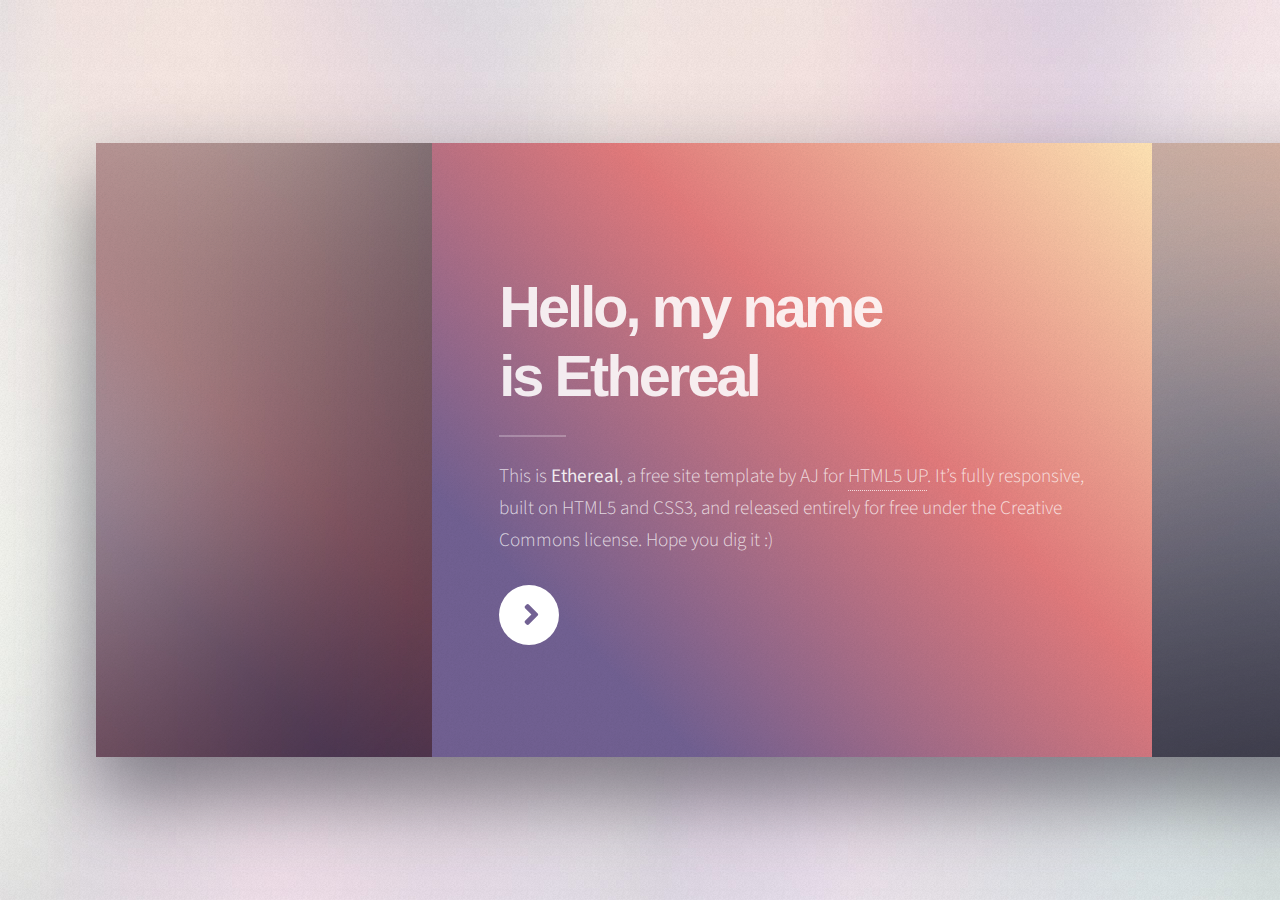
==== Ground Zero/index.html @ bd143a71 "Add files via upload" ====
<!DOCTYPE HTML>
<!--
	Ethereal by HTML5 UP
	html5up.net | @ajlkn
	Free for personal and commercial use under the CCA 3.0 license (html5up.net/license)
-->
<html>
	<head>
		<title>Ethereal by HTML5 UP</title>
		<meta charset="utf-8" />
		<meta name="viewport" content="width=device-width, initial-scale=1, user-scalable=no" />
		<link rel="stylesheet" href="assets/css/main.css" />
		<noscript><link rel="stylesheet" href="assets/css/noscript.css" /></noscript>
	</head>
	<body class="is-preload">

		<!-- Page Wrapper -->
			<div id="page-wrapper">

				<!-- Wrapper -->
					<div id="wrapper">

						<!-- Panel (Banner) -->
							<section class="panel banner right">
								<div class="content color0 span-3-75">
									<h1 class="major">Hello, my name<br />
									is Ethereal</h1>
									<p>This is <strong>Ethereal</strong>, a free site template by AJ for <a href="https://html5up.net">HTML5 UP</a>. It’s fully responsive, built on HTML5 and CSS3, and released entirely for free under the Creative Commons license. Hope you dig it :)</p>
									<ul class="actions">
										<li><a href="#first" class="button primary color1 circle icon solid fa-angle-right">Next</a></li>
									</ul>
								</div>
								<div class="image filtered span-1-75" data-position="25% 25%">
									<img src="images/pic01.jpg" alt="" />
								</div>
							</section>

						<!-- Panel (Spotlight) -->
							<section class="panel spotlight medium right" id="first">
								<div class="content span-7">
									<h2 class="major">Sed etiam aenean</h2>
									<p>Mauris et ligula arcu. Proin dapibus convallis accumsan. Lorem maximus hendrerit orci, sit amet elementum massa hendrerit sed. Donec et ullamcorper ligula. Suspendisse amet potenti. Ut pretium libero eleifend euismod sed tristique. Quisque dictum magna risus, id ultricies justo sagittis vitae. Sed id odio tempor, porttitor elit amet, gravida hendrerit fringilla lorem ipsum dolor.</p>
								</div>
								<div class="image filtered tinted" data-position="top left">
									<img src="images/pic02.jpg" alt="" />
								</div>
							</section>

						<!-- Panel -->
							<section class="panel color1">
								<div class="intro joined">
									<h2 class="major">Amet lorem</h2>
									<p>Sed vel nibh libero. Mauris et lorem pharetra massa lorem turpis congue pulvinar. Vivamus sed feugiat finibus. Duis amet bibendum amet sed. Duis mauris ex, dapibus sed ligula tempus volutpat magna etiam.</p>
								</div>
								<div class="inner">
									<ul class="grid-icons three connected">
										<li><span class="icon fa-gem"><span class="label">Lorem</span></span></li>
										<li><span class="icon solid fa-camera-retro"><span class="label">Ipsum</span></span></li>
										<li><span class="icon solid fa-cog"><span class="label">Dolor</span></span></li>
										<li><span class="icon solid fa-paper-plane"><span class="label">Sit</span></span></li>
										<li><span class="icon solid fa-chart-bar"><span class="label">Amet</span></span></li>
										<li><span class="icon solid fa-code"><span class="label">Nullam</span></span></li>
									</ul>
								</div>
							</section>

						<!-- Panel (Spotlight) -->
							<section class="panel spotlight large left">
								<div class="content span-5">
									<h2 class="major">Magna amet tempus</h2>
									<p>Mauris a cursus velit. Nunc lacinia sollicitudin egestas bibendum, magna dui bibendum ex, sagittis commodo enim risus sed magna nulla. Vestibulum ut consequat velit. Curabitur vitae libero lorem. Quisque iaculis porttitor blandit. Nullam quis sagittis maximus. Sed vel nibh libero. Mauris et lorem pharetra massa lorem turpis congue pulvinar.</p>
								</div>
								<div class="image filtered tinted" data-position="top right">
									<img src="images/pic03.jpg" alt="" />
								</div>
							</section>

						<!-- Panel -->
							<section class="panel">
								<div class="intro color2">
									<h2 class="major">Elit integer</h2>
									<p>Sed vel nibh libero. Mauris et lorem pharetra massa lorem turpis congue pulvinar. Vivamus sed feugiat finibus. Duis amet bibendum amet sed. Duis mauris ex, dapibus sed ligula tempus volutpat magna etiam.</p>
								</div>
								<div class="gallery">
									<div class="group span-3">
										<a href="images/gallery/fulls/01.jpg" class="image filtered span-3" data-position="bottom"><img src="images/gallery/thumbs/01.jpg" alt="" /></a>
										<a href="images/gallery/fulls/02.jpg" class="image filtered span-1-5" data-position="center"><img src="images/gallery/thumbs/02.jpg" alt="" /></a>
										<a href="images/gallery/fulls/03.jpg" class="image filtered span-1-5" data-position="bottom"><img src="images/gallery/thumbs/03.jpg" alt="" /></a>
									</div>
									<a href="images/gallery/fulls/04.jpg" class="image filtered span-2-5" data-position="top"><img src="images/gallery/thumbs/04.jpg" alt="" /></a>
									<div class="group span-4-5">
										<a href="images/gallery/fulls/05.jpg" class="image filtered span-3" data-position="top"><img src="images/gallery/thumbs/05.jpg" alt="" /></a>
										<a href="images/gallery/fulls/06.jpg" class="image filtered span-1-5" data-position="center"><img src="images/gallery/thumbs/06.jpg" alt="" /></a>
										<a href="images/gallery/fulls/07.jpg" class="image filtered span-1-5" data-position="bottom"><img src="images/gallery/thumbs/07.jpg" alt="" /></a>
										<a href="images/gallery/fulls/08.jpg" class="image filtered span-3" data-position="top"><img src="images/gallery/thumbs/08.jpg" alt="" /></a>
									</div>
									<a href="images/gallery/fulls/09.jpg" class="image filtered span-2-5" data-position="right"><img src="images/gallery/thumbs/09.jpg" alt="" /></a>
								</div>
							</section>

						<!-- Panel -->
							<section class="panel color4-alt">
								<div class="intro color4">
									<h2 class="major">Contact</h2>
									<p>Sed vel nibh libero. Mauris et lorem pharetra massa lorem turpis congue pulvinar. Vivamus sed feugiat finibus. Duis amet bibendum amet sed. Duis mauris ex, dapibus sed ligula tempus volutpat magna etiam.</p>
								</div>
								<div class="inner columns divided">
									<div class="span-3-25">
										<form method="post" action="#">
											<div class="fields">
												<div class="field half">
													<label for="name">Name</label>
													<input type="text" name="name" id="name" />
												</div>
												<div class="field half">
													<label for="email">Email</label>
													<input type="email" name="email" id="email" />
												</div>
												<div class="field">
													<label for="message">Message</label>
													<textarea name="message" id="message" rows="4"></textarea>
												</div>
											</div>
											<ul class="actions">
												<li><input type="submit" value="Send Message" class="button primary" /></li>
											</ul>
										</form>
									</div>
									<div class="span-1-5">
										<ul class="contact-icons color1">
											<li class="icon brands fa-twitter"><a href="#">@untitled-tld</a></li>
											<li class="icon brands fa-facebook-f"><a href="#">facebook.com/untitled</a></li>
											<li class="icon brands fa-snapchat-ghost"><a href="#">@untitled-tld</a></li>
											<li class="icon brands fa-instagram"><a href="#">@untitled-tld</a></li>
											<li class="icon brands fa-medium-m"><a href="#">medium.com/untitled</a></li>
										</ul>
									</div>
								</div>
							</section>

						<!-- Panel -->
							<section class="panel color2-alt">
								<div class="intro color2">
									<h2 class="major">Elements</h2>
									<p>Sed vel nibh libero. Mauris et lorem pharetra massa lorem turpis congue pulvinar. Vivamus sed feugiat finibus. Duis amet bibendum amet sed. Duis mauris ex, dapibus sed ligula tempus volutpat magna etiam. </p>
								</div>
								<div class="inner columns aligned">
									<div class="span-2-75">

										<h3 class="major">Text</h3>
										<p>This is <b>bold</b> and this is <strong>strong</strong>. This is <i>italic</i> and this is <em>emphasized</em>.
										This is <sup>superscript</sup> text and this is <sub>subscript</sub> text.
										This is <u>underlined</u> and this is code: <code>for (;;) { ... }</code>. Finally, <a href="#">this is a link</a>.</p>

										<h1>Heading Level 1</h1>
										<h2>Heading Level 2</h2>
										<h3>Heading Level 3</h3>
										<h4>Heading Level 4</h4>
										<h5>Heading Level 5</h5>
										<h6>Heading Level 6</h6>

									</div>
									<div class="span-3">

										<h4>Blockquote</h4>
										<blockquote>Lorem ipsum dolor sit amet. Felis sagittis eget tempus euismod. Vestibulum ante ipsum primis in vestibulum. Blandit adipiscing eu iaculis volutpat ac adipiscing volutpat ac adipiscing faucibus.</blockquote>

										<h4>Preformatted</h4>
										<pre><code>i = 0;

while (!deck.isInOrder()) {
    print 'Iteration ' + (i++);
    deck.shuffle();
}

print 'It took ' + i + ' iterations to sort the deck.';</code></pre>

									</div>
									<div class="span-1-25">

										<h3 class="major">Lists</h3>

										<h4>Unordered</h4>
										<ul>
											<li>Lorem ipsum dolor sit.</li>
											<li>Dolor pulvinar etiam.</li>
											<li>Etiam vel felis viverra.</li>
										</ul>

										<h4>Alternate</h4>
										<ul class="alt">
											<li>Lorem ipsum dolor sit.</li>
											<li>Dolor pulvinar etiam.</li>
											<li>Etiam vel felis viverra.</li>
											<li>Felis enim feugiat.</li>
										</ul>

									</div>
									<div class="span-1-5">

										<h4>Ordered</h4>
										<ol>
											<li>Lorem ipsum dolor sit.</li>
											<li>Dolor pulvinar etiam.</li>
											<li>Etiam vel felis viverra.</li>
											<li>Felis enim feugiat.</li>
											<li>Etiam vel felis lorem.</li>
										</ol>

										<h4>Actions</h4>
										<ul class="actions">
											<li><a href="#" class="button primary color2">Default</a></li>
											<li><a href="#" class="button">Default</a></li>
										</ul>
										<ul class="actions stacked">
											<li><a href="#" class="button primary color2">Default</a></li>
											<li><a href="#" class="button">Default</a></li>
										</ul>

									</div>
									<div class="span-1-25">

										<h4>Icons</h4>
										<ul class="icons">
											<li><a href="#" class="icon brands fa-twitter"><span class="label">Twitter</span></a></li>
											<li><a href="#" class="icon brands fa-facebook-f"><span class="label">Facebook</span></a></li>
											<li><a href="#" class="icon brands fa-instagram"><span class="label">Instagram</span></a></li>
											<li><a href="#" class="icon brands fa-github"><span class="label">GitHub</span></a></li>
											<li><a href="#" class="icon brands fa-medium-m"><span class="label">Medium</span></a></li>
										</ul>

										<h4>Contact Icons</h4>
										<ul class="contact-icons color2">
											<li class="icon brands fa-twitter"><a href="#">Twitter</a></li>
											<li class="icon brands fa-facebook-f"><a href="#">Facebook</a></li>
											<li class="icon brands fa-instagram"><a href="#">Instagram</a></li>
											<li class="icon brands fa-github"><a href="#">GitHub</a></li>
											<li class="icon brands fa-medium-m"><a href="#">Medium</a></li>
										</ul>

									</div>
									<div class="span-3">
										<h3 class="major">Table</h3>
										<h4>Default</h4>
										<div class="table-wrapper">
											<table>
												<thead>
													<tr>
														<th>Name</th>
														<th>Description</th>
														<th>Price</th>
													</tr>
												</thead>
												<tbody>
													<tr>
														<td>Item One</td>
														<td>Ante turpis integer aliquet porttitor.</td>
														<td>29.99</td>
													</tr>
													<tr>
														<td>Item Two</td>
														<td>Vis ac commodo adipiscing arcu aliquet.</td>
														<td>19.99</td>
													</tr>
													<tr>
														<td>Item Three</td>
														<td> Morbi faucibus arcu accumsan lorem.</td>
														<td>29.99</td>
													</tr>
													<tr>
														<td>Item Four</td>
														<td>Vitae integer tempus condimentum.</td>
														<td>19.99</td>
													</tr>
												</tbody>
												<tfoot>
													<tr>
														<td colspan="2"></td>
														<td>100.00</td>
													</tr>
												</tfoot>
											</table>
										</div>
									</div>
									<div class="span-3">
										<h4>Alternate</h4>
										<div class="table-wrapper">
											<table class="alt">
												<thead>
													<tr>
														<th>Name</th>
														<th>Description</th>
														<th>Price</th>
													</tr>
												</thead>
												<tbody>
													<tr>
														<td>Item One</td>
														<td>Ante turpis integer aliquet porttitor.</td>
														<td>29.99</td>
													</tr>
													<tr>
														<td>Item Two</td>
														<td>Vis ac commodo adipiscing arcu aliquet.</td>
														<td>19.99</td>
													</tr>
													<tr>
														<td>Item Three</td>
														<td> Morbi faucibus arcu accumsan lorem.</td>
														<td>29.99</td>
													</tr>
													<tr>
														<td>Item Four</td>
														<td>Vitae integer tempus condimentum.</td>
														<td>19.99</td>
													</tr>
													<tr>
														<td>Item Five</td>
														<td>Ante turpis integer aliquet porttitor.</td>
														<td>29.99</td>
													</tr>
												</tbody>
												<tfoot>
													<tr>
														<td colspan="2"></td>
														<td>100.00</td>
													</tr>
												</tfoot>
											</table>
										</div>
									</div>
									<div class="span-2-25">
										<h3 class="major">Buttons</h3>
										<ul class="actions">
											<li><a href="#" class="button primary color2">Primary</a></li>
											<li><a href="#" class="button">Default</a></li>
										</ul>
										<ul class="actions">
											<li><a href="#" class="button">Default</a></li>
											<li><a href="#" class="button large">Large</a></li>
											<li><a href="#" class="button small">Small</a></li>
										</ul>
										<ul class="actions">
											<li><a href="#" class="button primary color2 icon solid fa-cog">Icon</a></li>
											<li><a href="#" class="button icon fa-gem">Icon</a></li>
										</ul>
										<ul class="actions">
											<li><span class="button primary color2 disabled">Disabled</span></li>
											<li><span class="button disabled">Disabled</span></li>
										</ul>
										<ul class="actions">
											<li><a href="#" class="button primary color2 circle icon solid fa-cog">Icon</a></li>
											<li><a href="#" class="button circle icon fa-gem">Icon</a></li>
										</ul>
									</div>
									<div class="span-4-5">
										<h3 class="major">Form</h3>
										<form method="post" action="#">
											<div class="fields">
												<div class="field third">
													<label for="demo-name">Name</label>
													<input type="text" name="demo-name" id="demo-name" value="" placeholder="Jane Doe" />
												</div>
												<div class="field third">
													<label for="demo-email">Email</label>
													<input type="email" name="demo-email" id="demo-email" value="" placeholder="jane@untitled.tld" />
												</div>
												<div class="field third">
													<label for="demo-category">Category</label>
													<div class="select-wrapper">
														<select name="demo-category" id="demo-category">
															<option value="">-</option>
															<option value="1">Manufacturing</option>
															<option value="1">Shipping</option>
															<option value="1">Administration</option>
															<option value="1">Human Resources</option>
														</select>
													</div>
												</div>
												<div class="field quarter">
													<input type="radio" id="demo-priority-low" name="demo-priority" class="color2" checked />
													<label for="demo-priority-low">Low Priority</label>
												</div>
												<div class="field quarter">
													<input type="radio" id="demo-priority-high" name="demo-priority" class="color2" />
													<label for="demo-priority-high">High Priority</label>
												</div>
												<div class="field quarter">
													<input type="checkbox" id="demo-copy" name="demo-copy" class="color2" />
													<label for="demo-copy">Email a copy</label>
												</div>
												<div class="field quarter">
													<input type="checkbox" id="demo-human" name="demo-human" class="color2" checked />
													<label for="demo-human">Not a robot</label>
												</div>
												<div class="field">
													<label for="demo-message">Message</label>
													<textarea name="demo-message" id="demo-message" placeholder="Enter your message" rows="2"></textarea>
												</div>
											</div>
											<ul class="actions">
												<li><input type="submit" value="Send Message" class="primary color2" /></li>
												<li><input type="reset" value="Reset" /></li>
											</ul>
										</form>
									</div>
								</div>
							</section>

						<!-- Copyright -->
							<div class="copyright">&copy; Untitled. Design: <a href="https://html5up.net">HTML5 UP</a>.</div>

					</div>

			</div>

		<!-- Scripts -->
			<script src="assets/js/jquery.min.js"></script>
			<script src="assets/js/browser.min.js"></script>
			<script src="assets/js/breakpoints.min.js"></script>
			<script src="assets/js/main.js"></script>

	</body>
</html>
---- Ground Zero/assets/css/main.css ----
@import url(fontawesome-all.min.css);
@import url("https://fonts.googleapis.com/css?family=Source+Sans+Pro:300,400,300i,400i");

/*
	Ethereal by HTML5 UP
	html5up.net | @ajlkn
	Free for personal and commercial use under the CCA 3.0 license (html5up.net/license)
*/

html, body, div, span, applet, object,
iframe, h1, h2, h3, h4, h5, h6, p, blockquote,
pre, a, abbr, acronym, address, big, cite,
code, del, dfn, em, img, ins, kbd, q, s, samp,
small, strike, strong, sub, sup, tt, var, b,
u, i, center, dl, dt, dd, ol, ul, li, fieldset,
form, label, legend, table, caption, tbody,
tfoot, thead, tr, th, td, article, aside,
canvas, details, embed, figure, figcaption,
footer, header, hgroup, menu, nav, output, ruby,
section, summary, time, mark, audio, video {
	margin: 0;
	padding: 0;
	border: 0;
	font-size: 100%;
	font: inherit;
	vertical-align: baseline;}

article, aside, details, figcaption, figure,
footer, header, hgroup, menu, nav, section {
	display: block;}

body {
	line-height: 1;
}

ol, ul {
	list-style: none;
}

blockquote, q {
	quotes: none;
}

	blockquote:before, blockquote:after, q:before, q:after {
		content: '';
		content: none;
	}

table {
	border-collapse: collapse;
	border-spacing: 0;
}

body {
	-webkit-text-size-adjust: none;
}

mark {
	background-color: transparent;
	color: inherit;
}

input::-moz-focus-inner {
	border: 0;
	padding: 0;
}

input, select, textarea {
	-moz-appearance: none;
	-webkit-appearance: none;
	-ms-appearance: none;
	appearance: none;
}

/* Page */

	@-moz-keyframes load-spinner {
		0% {
			-moz-transform: rotate(0deg);
			-webkit-transform: rotate(0deg);
			-ms-transform: rotate(0deg);
			transform: rotate(0deg);
		}

		100% {
			-moz-transform: rotate(360deg);
			-webkit-transform: rotate(360deg);
			-ms-transform: rotate(360deg);
			transform: rotate(360deg);
		}
	}

	@-webkit-keyframes load-spinner {
		0% {
			-moz-transform: rotate(0deg);
			-webkit-transform: rotate(0deg);
			-ms-transform: rotate(0deg);
			transform: rotate(0deg);
		}

		100% {
			-moz-transform: rotate(360deg);
			-webkit-transform: rotate(360deg);
			-ms-transform: rotate(360deg);
			transform: rotate(360deg);
		}
	}

	@-ms-keyframes load-spinner {
		0% {
			-moz-transform: rotate(0deg);
			-webkit-transform: rotate(0deg);
			-ms-transform: rotate(0deg);
			transform: rotate(0deg);
		}

		100% {
			-moz-transform: rotate(360deg);
			-webkit-transform: rotate(360deg);
			-ms-transform: rotate(360deg);
			transform: rotate(360deg);
		}
	}

	@keyframes load-spinner {
		0% {
			-moz-transform: rotate(0deg);
			-webkit-transform: rotate(0deg);
			-ms-transform: rotate(0deg);
			transform: rotate(0deg);
		}

		100% {
			-moz-transform: rotate(360deg);
			-webkit-transform: rotate(360deg);
			-ms-transform: rotate(360deg);
			transform: rotate(360deg);
		}
	}

	@-ms-viewport {
		width: device-width;
	}

	html {
		width: 100%;
		height: 100%;
	}

	html {
		box-sizing: border-box;
	}

	*, *:before, *:after {
		box-sizing: inherit;
	}

	body {
		display: -moz-flex;
		display: -webkit-flex;
		display: -ms-flex;
		display: flex;
		-moz-align-items: center;
		-webkit-align-items: center;
		-ms-align-items: center;
		align-items: center;
		-moz-justify-content: -moz-flex-start;
		-webkit-justify-content: -webkit-flex-start;
		-ms-justify-content: -ms-flex-start;
		justify-content: flex-start;
		-ms-overflow-style: scrollbar;
		width: 100%;
		height: 100%;
		min-height: 30rem;
		overflow: hidden;
	}

		body:before {
			-moz-animation: load-spinner 1s infinite linear;
			-webkit-animation: load-spinner 1s infinite linear;
			-ms-animation: load-spinner 1s infinite linear;
			animation: load-spinner 1s infinite linear;
			-moz-transition: opacity 0.25s ease;
			-webkit-transition: opacity 0.25s ease;
			-ms-transition: opacity 0.25s ease;
			transition: opacity 0.25s ease;
			-moz-transition-delay: 0s;
			-webkit-transition-delay: 0s;
			-ms-transition-delay: 0s;
			transition-delay: 0s;
			pointer-events: none;
			content: '';
			display: block;
			position: absolute;
			top: 50%;
			left: 50%;
			width: 4rem;
			height: 4rem;
			margin: -2rem 0 0 -2rem;
			background-image: url("data:image/svg+xml;charset=utf8,%3Csvg xmlns='http://www.w3.org/2000/svg' xmlns:xlink='http://www.w3.org/1999/xlink' width='96px' height='96px' viewBox='0 0 96 96' zoomAndPan='disable'%3E%3Cstyle%3Ecircle %7Bfill: transparent%3B stroke: %232e2b37%3B stroke-width: 1.5px%3B %7D%3C/style%3E%3Cdefs%3E%3CclipPath id='corner'%3E%3Cpolygon points='0,0 48,0 48,48 96,48 96,96 0,96' /%3E%3C/clipPath%3E%3C/defs%3E%3Cg clip-path='url(%23corner)'%3E%3Ccircle cx='48' cy='48' r='32'/%3E%3C/g%3E%3C/svg%3E");
			background-position: center;
			background-repeat: no-repeat;
			background-size: 4rem;
			opacity: 0;
		}

		body:after {
			pointer-events: none;
			content: '';
			display: block;
			position: fixed;
			top: 0;
			left: 0;
			width: 100%;
			height: 100%;
			z-index: -1;
			background-attachment: fixed;
			background-color: #e1e6e1;
			background-image: url("../../images/overlay.png"), url("../../images/bg.jpg");
			background-repeat: repeat, repeat-x;
			background-size: 128px 128px, cover;
		}

		body.is-preload *, body.is-preload *:before, body.is-preload *:after {
			-moz-animation: none !important;
			-webkit-animation: none !important;
			-ms-animation: none !important;
			animation: none !important;
			-moz-transition: none !important;
			-webkit-transition: none !important;
			-ms-transition: none !important;
			transition: none !important;
		}

		body.is-preload:before {
			-moz-transition: opacity 1s ease;
			-webkit-transition: opacity 1s ease;
			-ms-transition: opacity 1s ease;
			transition: opacity 1s ease;
			-moz-transition-delay: 0.75s;
			-webkit-transition-delay: 0.75s;
			-ms-transition-delay: 0.75s;
			transition-delay: 0.75s;
			opacity: 0.25;
		}

	@media screen and (max-width: 736px) {

		html {
			height: auto;
		}

		body {
			height: auto;
			overflow-x: hidden;
			overflow-y: auto;
		}

	}

	@media screen and (max-width: 480px) {

		html, body {
			min-width: 320px;
		}

	}

/* Typography */

	html {
		font-size: 18pt;
		font-size: 1vmax;
	}

		@media screen and (max-width: 1680px) {

			html {
				font-size: 12pt;
				font-size: 1.1vmax;
			}

		}

		@media screen and (max-width: 1280px) {

			html {
				font-size: 11pt;
				font-size: 1.5vmax;
			}

		}

	body, input, select, textarea {
		color: rgba(255, 255, 255, 0.75);
		font-family: "Source Sans Pro", Helvetica, sans-serif;
		font-size: 1rem;
		font-weight: 300;
		line-height: 1.65;
	}

	a {
		-moz-transition: color 0.2s ease-in-out, border-bottom-color 0.2s ease-in-out;
		-webkit-transition: color 0.2s ease-in-out, border-bottom-color 0.2s ease-in-out;
		-ms-transition: color 0.2s ease-in-out, border-bottom-color 0.2s ease-in-out;
		transition: color 0.2s ease-in-out, border-bottom-color 0.2s ease-in-out;
		color: inherit;
		border-bottom: dotted 1px;
		text-decoration: none;
	}

		a:hover {
			border-bottom-color: transparent;
			color: #ffe4b4;
		}

	strong, b {
		color: rgba(255, 255, 255, 0.875);
		font-weight: 400;
	}

	em, i {
		font-style: italic;
	}

	p {
		margin: 0 0 1.5rem 0;
	}

		body.is-ie p {
			width: 100%;
		}

	h1, h2, h3, h4, h5, h6 {
		color: rgba(255, 255, 255, 0.875);
		font-family: Arial, Helvetica, sans-serif;
		font-weight: 700;
		line-height: 1.3;
		margin: 0 0 0.75rem 0;
		letter-spacing: -0.05em;
	}

		h1 a, h2 a, h3 a, h4 a, h5 a, h6 a {
			color: inherit;
			text-decoration: none;
		}

	h1.major, h2.major, h3.major {
		position: relative;
	}

		h1.major:after, h2.major:after, h3.major:after {
			content: '';
			position: absolute;
			left: 0;
			width: 3.5rem;
			height: 0.1rem;
			background-color: rgba(255, 255, 255, 0.25);
		}

	h1 {
		font-size: 3rem;
		line-height: 1.2;
	}

		h1.major {
			margin: 0 0 2.625rem 0;
		}

			h1.major:after {
				bottom: -1.325rem;
			}

	h2 {
		font-size: 1.75rem;
		line-height: 1.2;
	}

		h2.major {
			margin: 0 0 1.9875rem 0;
		}

			h2.major:after {
				bottom: -1.2rem;
			}

	h3 {
		font-size: 1.325rem;
	}

		h3.major {
			margin: 0 0 1.875rem 0;
		}

			h3.major:after {
				bottom: -0.75rem;
			}

	h4 {
		font-size: 1rem;
	}

	h5 {
		font-size: 0.9rem;
	}

	h6 {
		font-size: 0.7rem;
	}

	sub {
		font-size: 0.8rem;
		position: relative;
		top: 0.5rem;
	}

	sup {
		font-size: 0.8rem;
		position: relative;
		top: -0.5rem;
	}

	blockquote {
		border-left: solid 0.25rem rgba(255, 255, 255, 0.25);
		font-style: italic;
		margin: 0 0 1.5rem 0;
		padding: 0.375rem 0 0.375rem 1.5rem;
	}

	code {
		background: rgba(255, 255, 255, 0.075);
		border-radius: 0.25rem;
		font-family: "Courier New", monospace;
		font-size: 0.8rem;
		margin: 0 0.25rem;
		padding: 0.25rem 0.65rem;
	}

	pre {
		-webkit-overflow-scrolling: touch;
		font-family: "Courier New", monospace;
		font-size: 0.8rem;
		margin: 0 0 1.5rem 0;
		white-space: pre-wrap;
	}

		pre code {
			display: block;
			line-height: 1.625;
			padding: 1rem 1.5rem;
			overflow-x: auto;
			margin: 0;
		}

	hr {
		border: 0;
		border-bottom: solid 2px rgba(255, 255, 255, 0.25);
		margin: 1.875rem 0;
	}

	.align-left {
		text-align: left;
	}

	.align-center {
		text-align: center;
	}

	.align-right {
		text-align: right;
	}

	@media screen and (max-width: 736px) {

		html {
			font-size: 12pt;
		}

		h1 {
			font-size: 2.25rem;
			line-height: 1.2;
		}

			h1.major {
				margin: 0 0 2.625rem 0;
			}

				h1.major:after {
					bottom: -1.325rem;
				}

		h2 {
			font-size: 1.5rem;
			line-height: 1.2;
		}

			h2.major {
				margin: 0 0 1.9875rem 0;
			}

				h2.major:after {
					bottom: -1.2rem;
				}

		h3 {
			font-size: 1rem;
		}

			h3.major {
				margin: 0 0 1.875rem 0;
			}

				h3.major:after {
					bottom: -0.75rem;
				}

		h4 {
			font-size: 1rem;
		}

		h5 {
			font-size: 0.9rem;
		}

		h6 {
			font-size: 0.7rem;
		}

		h1 br, h2 br, h3 br, h4 br, h5 br, h6 br {
			display: none;
		}

	}

	@media screen and (max-width: 360px) {

		html {
			font-size: 11pt;
		}

	}

/* Form */

	form {
		margin: 0 0 1.5rem 0;
	}

		form > :last-child {
			margin-bottom: 0;
		}

		form > .fields {
			display: -moz-flex;
			display: -webkit-flex;
			display: -ms-flex;
			display: flex;
			-moz-flex-wrap: wrap;
			-webkit-flex-wrap: wrap;
			-ms-flex-wrap: wrap;
			flex-wrap: wrap;
			width: calc(100% + 3rem);
			margin: -1.5rem 0 1.5rem -1.5rem;
		}

			form > .fields > .field {
				-moz-flex-grow: 0;
				-webkit-flex-grow: 0;
				-ms-flex-grow: 0;
				flex-grow: 0;
				-moz-flex-shrink: 0;
				-webkit-flex-shrink: 0;
				-ms-flex-shrink: 0;
				flex-shrink: 0;
				padding: 1.5rem 0 0 1.5rem;
				width: calc(100% - 1.5rem);
			}

				form > .fields > .field.half {
					width: calc(50% - 0.75rem);
				}

				form > .fields > .field.third {
					width: calc(100%/3 - 0.5rem);
				}

				form > .fields > .field.quarter {
					width: calc(25% - 0.375rem);
				}

		@media screen and (max-width: 736px) {

			form > .fields {
				width: calc(100% + 2.25rem);
				margin: -1.125rem 0 1.5rem -1.125rem;
			}

				form > .fields > .field {
					padding: 1.125rem 0 0 1.125rem;
					width: calc(100% - 1.125rem);
				}

					form > .fields > .field.half {
						width: calc(100% - 1.125rem);
					}

					form > .fields > .field.third {
						width: calc(100% - 1.125rem);
					}

					form > .fields > .field.quarter {
						width: calc(100% - 1.125rem);
					}

		}

	label {
		color: rgba(255, 255, 255, 0.875);
		display: block;
		font-family: Arial, Helvetica, sans-serif;
		font-size: 0.8rem;
		font-weight: 700;
		margin: 0 0 0.4875rem 0;
	}

	input[type="text"],
	input[type="password"],
	input[type="email"],
	input[type="tel"],
	select,
	textarea {
		-moz-appearance: none;
		-webkit-appearance: none;
		-ms-appearance: none;
		appearance: none;
		background: transparent;
		border: solid 2px rgba(255, 255, 255, 0.25);
		border-radius: 0.25rem;
		color: inherit;
		display: block;
		outline: 0;
		padding: 0 0.75rem;
		text-decoration: none;
		width: 100%;
	}

		input[type="text"]:invalid,
		input[type="password"]:invalid,
		input[type="email"]:invalid,
		input[type="tel"]:invalid,
		select:invalid,
		textarea:invalid {
			box-shadow: none;
		}

		input[type="text"]:focus,
		input[type="password"]:focus,
		input[type="email"]:focus,
		input[type="tel"]:focus,
		select:focus,
		textarea:focus {
			border-color: #ffe4b4;
		}

	option {
		background-color: rgba(255, 255, 255, 0.875);
		color: #2e2b37;
	}

	select {
		background-image: url("data:image/svg+xml;charset=utf8,%3Csvg xmlns='http://www.w3.org/2000/svg' width='40' height='40' preserveAspectRatio='none' viewBox='0 0 40 40'%3E%3Cpath d='M9.4,12.3l10.4,10.4l10.4-10.4c0.2-0.2,0.5-0.4,0.9-0.4c0.3,0,0.6,0.1,0.9,0.4l3.3,3.3c0.2,0.2,0.4,0.5,0.4,0.9 c0,0.4-0.1,0.6-0.4,0.9L20.7,31.9c-0.2,0.2-0.5,0.4-0.9,0.4c-0.3,0-0.6-0.1-0.9-0.4L4.3,17.3c-0.2-0.2-0.4-0.5-0.4-0.9 c0-0.4,0.1-0.6,0.4-0.9l3.3-3.3c0.2-0.2,0.5-0.4,0.9-0.4S9.1,12.1,9.4,12.3z' fill='rgba(255, 255, 255, 0.25)' /%3E%3C/svg%3E");
		background-size: 1.25rem;
		background-repeat: no-repeat;
		background-position: calc(100% - 1rem) center;
		height: 2.5rem;
		padding-right: 2.5rem;
		text-overflow: ellipsis;
	}

		select option {
			color: rgba(255, 255, 255, 0.875);
			background: #2e2b37;
		}

		select:focus::-ms-value {
			background-color: transparent;
		}

		select::-ms-expand {
			display: none;
		}

	input[type="text"],
	input[type="password"],
	input[type="email"],
	select {
		height: 2.5rem;
	}

	textarea {
		padding: 0.75rem 1rem;
	}

	input[type="checkbox"],
	input[type="radio"] {
		-moz-appearance: none;
		-webkit-appearance: none;
		-ms-appearance: none;
		appearance: none;
		display: block;
		float: left;
		margin-right: -2rem;
		opacity: 0;
		width: 1rem;
		z-index: -1;
	}

		input[type="checkbox"] + label,
		input[type="radio"] + label {
			text-decoration: none;
			position: relative;
			color: rgba(255, 255, 255, 0.75);
			cursor: pointer;
			display: inline-block;
			font-size: 1rem;
			font-weight: 300;
			margin-bottom: 0;
			padding-left: 2.5rem;
			padding-right: 1rem;
		}

			input[type="checkbox"] + label:before,
			input[type="radio"] + label:before {
				-moz-osx-font-smoothing: grayscale;
				-webkit-font-smoothing: antialiased;
				display: inline-block;
				font-style: normal;
				font-variant: normal;
				text-rendering: auto;
				line-height: 1;
				text-transform: none !important;
				font-family: 'Font Awesome 5 Free';
				font-weight: 900;
			}

			input[type="checkbox"] + label:before,
			input[type="radio"] + label:before {
				content: '';
				display: inline-block;
				font-size: 0.8rem;
				position: absolute;
				top: 0;
				left: 0;
				width: 1.6875rem;
				height: 1.6875rem;
				line-height: 1.6875rem;
				background: rgba(255, 255, 255, 0.075);
				border: solid 1px rgba(255, 255, 255, 0.25);
				border-radius: 0.25rem;
				color: #2e2b37;
				text-align: center;
			}

				body.is-ie input[type="checkbox"] + label:before, body.is-ie
				input[type="radio"] + label:before {
					line-height: 1.5;
				}

		input[type="checkbox"]:checked + label:before,
		input[type="radio"]:checked + label:before {
			content: '\f00c';
			background: rgba(255, 255, 255, 0.875);
			border-color: rgba(255, 255, 255, 0.875);
		}

		input[type="checkbox"]:focus + label:before,
		input[type="radio"]:focus + label:before {
			border-color: #ffe4b4;
			box-shadow: 0 0 0 1px #ffe4b4;
		}

		input[type="checkbox"]:focus:checked + label:before,
		input[type="radio"]:focus:checked + label:before {
			background: #ffe4b4;
		}

		input[type="checkbox"].color1 + label:before,
		input[type="radio"].color1 + label:before {
			color: #726193;
		}

		input[type="checkbox"].color2 + label:before,
		input[type="radio"].color2 + label:before {
			color: #e37b7c;
		}

		input[type="checkbox"].color3 + label:before,
		input[type="radio"].color3 + label:before {
			color: #ffe4b4;
		}

		input[type="checkbox"].color4 + label:before,
		input[type="radio"].color4 + label:before {
			color: #353865;
		}

	input[type="checkbox"] + label:before {
		border-radius: 0.25rem;
	}

	input[type="radio"] + label:before {
		border-radius: 100%;
	}

	::-webkit-input-placeholder {
		color: rgba(255, 255, 255, 0.5) !important;
		opacity: 1.0;
	}

	:-moz-placeholder {
		color: rgba(255, 255, 255, 0.5) !important;
		opacity: 1.0;
	}

	::-moz-placeholder {
		color: rgba(255, 255, 255, 0.5) !important;
		opacity: 1.0;
	}

	:-ms-input-placeholder {
		color: rgba(255, 255, 255, 0.5) !important;
		opacity: 1.0;
	}

/* Icon */

	.icon {
		text-decoration: none;
		position: relative;
		border-bottom: none;
	}

		.icon:before {
			-moz-osx-font-smoothing: grayscale;
			-webkit-font-smoothing: antialiased;
			display: inline-block;
			font-style: normal;
			font-variant: normal;
			text-rendering: auto;
			line-height: 1;
			text-transform: none !important;
			font-family: 'Font Awesome 5 Free';
			font-weight: 400;
		}

		.icon > .label {
			display: none;
		}

		.icon:before {
			line-height: inherit;
		}

		.icon.solid:before {
			font-weight: 900;
		}

		.icon.brands:before {
			font-family: 'Font Awesome 5 Brands';
		}

/* Image */

	.image {
		display: inline-block;
		position: relative;
		border: 0;
	}

		.image.filtered:after {
			background-image: url("../../images/overlay.png"), linear-gradient(45deg, rgba(114, 97, 147, 0.25) 25%, rgba(227, 123, 124, 0.25) 50%, rgba(255, 228, 180, 0.25));
			background-size: 128px 128px, auto;
			pointer-events: none;
			content: '';
			position: absolute;
			top: 0;
			left: 0;
			width: 100%;
			height: 100%;
			opacity: 1;
			z-index: 1;
		}

		.image.filtered.tinted:after {
			background-image: url("../../images/overlay.png"), linear-gradient(45deg, rgba(114, 97, 147, 0.25) 25%, rgba(227, 123, 124, 0.25) 50%, rgba(255, 228, 180, 0.25)), linear-gradient(0deg, rgba(0, 0, 0, 0.125), rgba(0, 0, 0, 0.125));
			background-size: 128px 128px, auto, auto;
		}

		.image[data-position] img {
			-moz-object-fit: cover;
			-webkit-object-fit: cover;
			-ms-object-fit: cover;
			object-fit: cover;
			display: block;
			position: absolute;
			top: 0;
			left: 0;
			width: 100%;
			height: 100%;
		}

		.image[data-position="top left"] img {
			-moz-object-position: top left;
			-webkit-object-position: top left;
			-ms-object-position: top left;
			object-position: top left;
		}

		.image[data-position="top"] img {
			-moz-object-position: top;
			-webkit-object-position: top;
			-ms-object-position: top;
			object-position: top;
		}

		.image[data-position="top right"] img {
			-moz-object-position: top right;
			-webkit-object-position: top right;
			-ms-object-position: top right;
			object-position: top right;
		}

		.image[data-position="right"] img {
			-moz-object-position: right;
			-webkit-object-position: right;
			-ms-object-position: right;
			object-position: right;
		}

		.image[data-position="bottom right"] img {
			-moz-object-position: bottom right;
			-webkit-object-position: bottom right;
			-ms-object-position: bottom right;
			object-position: bottom right;
		}

		.image[data-position="bottom"] img {
			-moz-object-position: bottom;
			-webkit-object-position: bottom;
			-ms-object-position: bottom;
			object-position: bottom;
		}

		.image[data-position="bottom left"] img {
			-moz-object-position: bottom left;
			-webkit-object-position: bottom left;
			-ms-object-position: bottom left;
			object-position: bottom left;
		}

		.image[data-position="left"] img {
			-moz-object-position: left;
			-webkit-object-position: left;
			-ms-object-position: left;
			object-position: left;
		}

		.image[data-position="center"] img {
			-moz-object-position: center;
			-webkit-object-position: center;
			-ms-object-position: center;
			object-position: center;
		}

		.image[data-position="25% 25%"] img {
			-moz-object-position: 25% 25%;
			-webkit-object-position: 25% 25%;
			-ms-object-position: 25% 25%;
			object-position: 25% 25%;
		}

		.image[data-position="75% 25%"] img {
			-moz-object-position: 75% 25%;
			-webkit-object-position: 75% 25%;
			-ms-object-position: 75% 25%;
			object-position: 75% 25%;
		}

		.image[data-position="75% 75%"] img {
			-moz-object-position: 75% 75%;
			-webkit-object-position: 75% 75%;
			-ms-object-position: 75% 75%;
			object-position: 75% 75%;
		}

		.image[data-position="25% 75%"] img {
			-moz-object-position: 25% 75%;
			-webkit-object-position: 25% 75%;
			-ms-object-position: 25% 75%;
			object-position: 25% 75%;
		}

		.image img {
			display: block;
		}

		.image.left, .image.right {
			max-width: 40%;
		}

			.image.left img, .image.right img {
				width: 100%;
			}

		.image.left {
			float: left;
			padding: 0 1.5rem 1rem 0;
			top: 0.25rem;
		}

		.image.right {
			float: right;
			padding: 0 0 1rem 1.5rem;
			top: 0.25rem;
		}

		.image.fit {
			display: block;
			margin: 0 0 1.5rem 0;
			width: 100%;
		}

			.image.fit img {
				width: 100%;
			}

		.image.main {
			display: block;
			margin: 0 0 2.25rem 0;
			width: 100%;
		}

			.image.main img {
				width: 100%;
			}

/* List */

	ol {
		list-style: decimal;
		margin: 0 0 1.5rem 0;
		padding-left: 1.25rem;
	}

		ol li {
			padding-left: 0.25rem;
		}

	ul {
		list-style: disc;
		margin: 0 0 1.5rem 0;
		padding-left: 1rem;
	}

		ul li {
			padding-left: 0.5rem;
		}

		ul.alt {
			list-style: none;
			padding-left: 0;
		}

			ul.alt li {
				border-top: solid 1px rgba(255, 255, 255, 0.25);
				padding: 0.5rem 0;
			}

				ul.alt li:first-child {
					border-top: 0;
					padding-top: 0;
				}

	dl {
		margin: 0 0 1.5rem 0;
	}

		dl dt {
			display: block;
			font-weight: 400;
			margin: 0 0 0.75rem 0;
		}

		dl dd {
			margin-left: 1.5rem;
		}

/* Actions */

	ul.actions {
		display: -moz-flex;
		display: -webkit-flex;
		display: -ms-flex;
		display: flex;
		cursor: default;
		list-style: none;
		margin-left: -0.75rem;
		padding-left: 0;
	}

		ul.actions li {
			padding: 0 0 0 0.75rem;
			vertical-align: middle;
		}

		ul.actions.special {
			-moz-justify-content: center;
			-webkit-justify-content: center;
			-ms-justify-content: center;
			justify-content: center;
			width: 100%;
			margin-left: 0;
		}

			ul.actions.special li:first-child {
				padding-left: 0;
			}

		ul.actions.stacked {
			-moz-flex-direction: column;
			-webkit-flex-direction: column;
			-ms-flex-direction: column;
			flex-direction: column;
			margin-left: 0;
		}

			ul.actions.stacked li {
				padding: 0.975rem 0 0 0;
			}

				ul.actions.stacked li:first-child {
					padding-top: 0;
				}

		ul.actions.fit {
			width: calc(100% + 0.75rem);
		}

			ul.actions.fit li {
				-moz-flex-grow: 1;
				-webkit-flex-grow: 1;
				-ms-flex-grow: 1;
				flex-grow: 1;
				-moz-flex-shrink: 1;
				-webkit-flex-shrink: 1;
				-ms-flex-shrink: 1;
				flex-shrink: 1;
				width: 100%;
			}

				ul.actions.fit li > * {
					width: 100%;
				}

			ul.actions.fit.stacked {
				width: 100%;
			}

/* Icons */

	ul.icons {
		cursor: default;
		list-style: none;
		padding-left: 0;
	}

		ul.icons li {
			display: inline-block;
			padding: 0 1rem 0 0;
		}

			ul.icons li:last-child {
				padding-right: 0;
			}

			ul.icons li .icon:before {
				font-size: 1.25em;
			}

/* Grid Icons */

	ul.grid-icons {
		display: -moz-flex;
		display: -webkit-flex;
		display: -ms-flex;
		display: flex;
		-moz-flex-wrap: wrap;
		-webkit-flex-wrap: wrap;
		-ms-flex-wrap: wrap;
		flex-wrap: wrap;
		-moz-justify-content: center;
		-webkit-justify-content: center;
		-ms-justify-content: center;
		justify-content: center;
		list-style: none;
		margin: 0 0 1.5rem 0;
		padding-left: 0;
	}

		ul.grid-icons .icon {
			display: block;
			position: relative;
			width: 100%;
			text-align: center;
		}

			ul.grid-icons .icon:before {
				display: block;
				width: 6rem;
				height: 6rem;
				line-height: 6rem;
				border-radius: 6rem;
				box-shadow: inset 0 0 0 2px rgba(255, 255, 255, 0.25);
				font-size: 2.5rem;
				margin: 0 auto;
				text-align: center;
			}

				body.is-ie ul.grid-icons .icon:before {
					line-height: 2.375;
				}

		ul.grid-icons > li {
			-moz-flex-grow: 0;
			-webkit-flex-grow: 0;
			-ms-flex-grow: 0;
			flex-grow: 0;
			-moz-flex-shrink: 0;
			-webkit-flex-shrink: 0;
			-ms-flex-shrink: 0;
			flex-shrink: 0;
			position: relative;
			margin: 1.5rem 0 0 1.5rem;
			padding-left: 0;
		}

		ul.grid-icons.connected > li:before {
			content: '';
			display: block;
			position: absolute;
			width: 1.5rem;
			height: 2px;
			top: 50%;
			left: -1.5rem;
			background-color: rgba(255, 255, 255, 0.25);
		}

		ul.grid-icons.connected > li:after {
			content: '';
			display: block;
			position: absolute;
			width: 2px;
			height: 1.5rem;
			top: -1.5rem;
			left: 50%;
			background-color: rgba(255, 255, 255, 0.25);
		}

		ul.grid-icons.two {
			width: 14rem;
		}

			ul.grid-icons.two > li:nth-child(-n + 2) {
				margin-top: 0;
			}

				ul.grid-icons.two > li:nth-child(-n + 2):after {
					display: none;
				}

			ul.grid-icons.two > li:nth-child(2n - 1) {
				margin-left: 0;
			}

				ul.grid-icons.two > li:nth-child(2n - 1):before {
					display: none;
				}

		ul.grid-icons.three {
			width: 21.5rem;
		}

			ul.grid-icons.three > li:nth-child(-n + 3) {
				margin-top: 0;
			}

				ul.grid-icons.three > li:nth-child(-n + 3):after {
					display: none;
				}

			ul.grid-icons.three > li:nth-child(3n - 2) {
				margin-left: 0;
			}

				ul.grid-icons.three > li:nth-child(3n - 2):before {
					display: none;
				}

		ul.grid-icons.four {
			width: 29rem;
		}

			ul.grid-icons.four > li:nth-child(-n + 4) {
				margin-top: 0;
			}

				ul.grid-icons.four > li:nth-child(-n + 4):after {
					display: none;
				}

			ul.grid-icons.four > li:nth-child(4n - 3) {
				margin-left: 0;
			}

				ul.grid-icons.four > li:nth-child(4n - 3):before {
					display: none;
				}

		@media screen and (max-width: 736px) {

			ul.grid-icons {
				-moz-justify-content: -moz-flex-start;
				-webkit-justify-content: -webkit-flex-start;
				-ms-justify-content: -ms-flex-start;
				justify-content: flex-start;
				width: 100% !important;
				margin: -1rem 0 1.5rem -1rem;
			}

				ul.grid-icons .icon:before {
					width: 4.5rem;
					height: 4.5rem;
					line-height: 4.5rem;
					font-size: 1.75rem;
				}

				ul.grid-icons > li {
					margin: 1rem 0 0 1rem !important;
				}

					ul.grid-icons > li:before {
						display: none !important;
					}

					ul.grid-icons > li:after {
						display: none !important;
					}

		}

/* Contact Icons */

	ul.contact-icons {
		list-style: none;
		padding-left: 0;
	}

		ul.contact-icons > li {
			margin: 1.25rem 0 0 0;
			padding-left: 0;
		}

			ul.contact-icons > li:before {
				display: inline-block;
				width: 2.25rem;
				height: 2.25rem;
				line-height: 2.25rem;
				border-radius: 2.25rem;
				background-color: white;
				color: #2e2b37;
				cursor: default;
				font-size: 1.125rem;
				margin-right: 1rem;
				text-align: center;
				vertical-align: middle;
			}

				body.is-ie ul.contact-icons > li:before {
					line-height: 2.125;
				}

			ul.contact-icons > li a {
				border-bottom: 0;
			}

		ul.contact-icons.color1 > li:before {
			color: #726193;
		}

		ul.contact-icons.color2 > li:before {
			color: #e37b7c;
		}

		ul.contact-icons.color3 > li:before {
			color: #ffe4b4;
		}

		ul.contact-icons.color4 > li:before {
			color: #353865;
		}

/* Table */

	.table-wrapper {
		-webkit-overflow-scrolling: touch;
		overflow-x: auto;
	}

	table {
		margin: 0 0 1.5rem 0;
		width: 100%;
	}

		table tbody tr {
			border: solid 1px rgba(255, 255, 255, 0.25);
			border-left: 0;
			border-right: 0;
		}

			table tbody tr:nth-child(2n + 1) {
				background-color: rgba(255, 255, 255, 0.075);
			}

		table td {
			padding: 0.75rem 0.75rem;
		}

		table th {
			color: rgba(255, 255, 255, 0.875);
			font-size: 0.9rem;
			font-weight: 400;
			padding: 0 0.75rem 0.75rem 0.75rem;
			text-align: left;
		}

		table thead {
			border-bottom: solid 2px rgba(255, 255, 255, 0.25);
		}

		table tfoot {
			border-top: solid 2px rgba(255, 255, 255, 0.25);
		}

		table.alt {
			border-collapse: separate;
		}

			table.alt tbody tr td {
				border: solid 1px rgba(255, 255, 255, 0.25);
				border-left-width: 0;
				border-top-width: 0;
			}

				table.alt tbody tr td:first-child {
					border-left-width: 1px;
				}

			table.alt tbody tr:first-child td {
				border-top-width: 1px;
			}

			table.alt thead {
				border-bottom: 0;
			}

			table.alt tfoot {
				border-top: 0;
			}

/* Button */

	input[type="submit"],
	input[type="reset"],
	input[type="button"],
	button,
	.button {
		-moz-appearance: none;
		-webkit-appearance: none;
		-ms-appearance: none;
		appearance: none;
		-moz-transition: background-color 0.2s ease-in-out, box-shadow 0.2s ease-in-out, color 0.2s ease-in-out;
		-webkit-transition: background-color 0.2s ease-in-out, box-shadow 0.2s ease-in-out, color 0.2s ease-in-out;
		-ms-transition: background-color 0.2s ease-in-out, box-shadow 0.2s ease-in-out, color 0.2s ease-in-out;
		transition: background-color 0.2s ease-in-out, box-shadow 0.2s ease-in-out, color 0.2s ease-in-out;
		background-color: transparent;
		border: 0;
		border-radius: 0.25rem;
		box-shadow: inset 0 0 0 2px rgba(255, 255, 255, 0.25);
		color: rgba(255, 255, 255, 0.875) !important;
		cursor: pointer;
		display: inline-block;
		font-family: Arial, Helvetica, sans-serif;
		font-size: 0.6rem;
		font-weight: 700;
		height: 2.75rem;
		letter-spacing: 0.15rem;
		line-height: 2.75rem;
		padding: 0 1.5rem 0 1.65rem;
		text-align: center;
		text-decoration: none;
		text-transform: uppercase;
		white-space: nowrap;
	}

		input[type="submit"]:hover,
		input[type="reset"]:hover,
		input[type="button"]:hover,
		button:hover,
		.button:hover {
			box-shadow: inset 0 0 0 2px #ffe4b4;
			color: #ffe4b4 !important;
		}

		input[type="submit"]:active,
		input[type="reset"]:active,
		input[type="button"]:active,
		button:active,
		.button:active {
			background-color: rgba(255, 228, 180, 0.125);
		}

		input[type="submit"].icon:before,
		input[type="reset"].icon:before,
		input[type="button"].icon:before,
		button.icon:before,
		.button.icon:before {
			display: inline-block;
			position: relative;
			top: -0.075rem;
			vertical-align: middle;
			font-size: 0.8rem;
			margin: 0 0.375rem 0 -0.325rem;
		}

		input[type="submit"].icon.circle,
		input[type="reset"].icon.circle,
		input[type="button"].icon.circle,
		button.icon.circle,
		.button.icon.circle {
			position: relative;
			width: 3.125rem;
			height: 3.125rem;
			line-height: 3.125rem;
			text-indent: 3.125rem;
			border-radius: 100%;
			overflow: hidden;
			padding: 0;
			letter-spacing: 0;
		}

			input[type="submit"].icon.circle:before,
			input[type="reset"].icon.circle:before,
			input[type="button"].icon.circle:before,
			button.icon.circle:before,
			.button.icon.circle:before {
				display: block;
				position: absolute;
				top: 0;
				left: 0;
				width: inherit;
				height: inherit;
				font-size: 1.25rem;
				line-height: inherit;
				margin: 0;
				text-indent: 0;
			}

			input[type="submit"].icon.circle.fa-angle-left:before,
			input[type="reset"].icon.circle.fa-angle-left:before,
			input[type="button"].icon.circle.fa-angle-left:before,
			button.icon.circle.fa-angle-left:before,
			.button.icon.circle.fa-angle-left:before {
				position: relative;
				left: -0.1rem;
				font-size: 1.75rem;
			}

			input[type="submit"].icon.circle.fa-angle-right:before,
			input[type="reset"].icon.circle.fa-angle-right:before,
			input[type="button"].icon.circle.fa-angle-right:before,
			button.icon.circle.fa-angle-right:before,
			.button.icon.circle.fa-angle-right:before {
				position: relative;
				left: 0.1rem;
				font-size: 1.75rem;
			}

		input[type="submit"].fit,
		input[type="reset"].fit,
		input[type="button"].fit,
		button.fit,
		.button.fit {
			width: 100%;
		}

		input[type="submit"].small,
		input[type="reset"].small,
		input[type="button"].small,
		button.small,
		.button.small {
			font-size: 0.4rem;
			height: 1.875rem;
			line-height: 1.875rem;
			padding: 0 1.25rem 0 1.4rem;
		}

		input[type="submit"].large,
		input[type="reset"].large,
		input[type="button"].large,
		button.large,
		.button.large {
			font-size: 0.8rem;
			height: 3.3125rem;
			line-height: 3.3125rem;
			padding: 0 2rem 0 2.15rem;
		}

		input[type="submit"].primary,
		input[type="reset"].primary,
		input[type="button"].primary,
		button.primary,
		.button.primary {
			background-color: white;
			box-shadow: none;
			color: #2e2b37 !important;
		}

			input[type="submit"].primary.color1,
			input[type="reset"].primary.color1,
			input[type="button"].primary.color1,
			button.primary.color1,
			.button.primary.color1 {
				color: #726193 !important;
			}

			input[type="submit"].primary.color2,
			input[type="reset"].primary.color2,
			input[type="button"].primary.color2,
			button.primary.color2,
			.button.primary.color2 {
				color: #e37b7c !important;
			}

			input[type="submit"].primary.color3,
			input[type="reset"].primary.color3,
			input[type="button"].primary.color3,
			button.primary.color3,
			.button.primary.color3 {
				color: #ffe4b4 !important;
			}

			input[type="submit"].primary.color4,
			input[type="reset"].primary.color4,
			input[type="button"].primary.color4,
			button.primary.color4,
			.button.primary.color4 {
				color: #353865 !important;
			}

			input[type="submit"].primary:hover,
			input[type="reset"].primary:hover,
			input[type="button"].primary:hover,
			button.primary:hover,
			.button.primary:hover {
				background-color: #ffe4b4;
			}

			input[type="submit"].primary:active,
			input[type="reset"].primary:active,
			input[type="button"].primary:active,
			button.primary:active,
			.button.primary:active {
				background-color: #fdd997;
			}

		input[type="submit"].disabled, input[type="submit"]:disabled,
		input[type="reset"].disabled,
		input[type="reset"]:disabled,
		input[type="button"].disabled,
		input[type="button"]:disabled,
		button.disabled,
		button:disabled,
		.button.disabled,
		.button:disabled {
			pointer-events: none;
			cursor: default;
			opacity: 0.5;
		}

/* Gallery */

	@-moz-keyframes gallery-modal-spinner {
		0% {
			-moz-transform: rotate(0deg);
			-webkit-transform: rotate(0deg);
			-ms-transform: rotate(0deg);
			transform: rotate(0deg);
		}

		100% {
			-moz-transform: rotate(360deg);
			-webkit-transform: rotate(360deg);
			-ms-transform: rotate(360deg);
			transform: rotate(360deg);
		}
	}

	@-webkit-keyframes gallery-modal-spinner {
		0% {
			-moz-transform: rotate(0deg);
			-webkit-transform: rotate(0deg);
			-ms-transform: rotate(0deg);
			transform: rotate(0deg);
		}

		100% {
			-moz-transform: rotate(360deg);
			-webkit-transform: rotate(360deg);
			-ms-transform: rotate(360deg);
			transform: rotate(360deg);
		}
	}

	@-ms-keyframes gallery-modal-spinner {
		0% {
			-moz-transform: rotate(0deg);
			-webkit-transform: rotate(0deg);
			-ms-transform: rotate(0deg);
			transform: rotate(0deg);
		}

		100% {
			-moz-transform: rotate(360deg);
			-webkit-transform: rotate(360deg);
			-ms-transform: rotate(360deg);
			transform: rotate(360deg);
		}
	}

	@keyframes gallery-modal-spinner {
		0% {
			-moz-transform: rotate(0deg);
			-webkit-transform: rotate(0deg);
			-ms-transform: rotate(0deg);
			transform: rotate(0deg);
		}

		100% {
			-moz-transform: rotate(360deg);
			-webkit-transform: rotate(360deg);
			-ms-transform: rotate(360deg);
			transform: rotate(360deg);
		}
	}

	.gallery {
		-moz-align-items: -moz-stretch;
		-webkit-align-items: -webkit-stretch;
		-ms-align-items: -ms-stretch;
		align-items: stretch;
		display: -moz-flex;
		display: -webkit-flex;
		display: -ms-flex;
		display: flex;
		height: 100%;
	}

		.gallery > * {
			width: 20rem;
			height: 100%;
		}

		.gallery .image {
			display: block;
			position: relative;
			border-bottom: 0;
			overflow: hidden;
		}

			.gallery .image img {
				-moz-transition: -moz-transform 0.2s ease-in-out;
				-webkit-transition: -webkit-transform 0.2s ease-in-out;
				-ms-transition: -ms-transform 0.2s ease-in-out;
				transition: transform 0.2s ease-in-out;
			}

			.gallery .image:after {
				-moz-transition: opacity 0.2s ease-in-out;
				-webkit-transition: opacity 0.2s ease-in-out;
				-ms-transition: opacity 0.2s ease-in-out;
				transition: opacity 0.2s ease-in-out;
			}

			.gallery .image:hover img {
				-moz-transform: scale(1.025);
				-webkit-transform: scale(1.025);
				-ms-transform: scale(1.025);
				transform: scale(1.025);
			}

			.gallery .image:hover:after {
				opacity: 0;
			}

		.gallery .group {
			display: -moz-flex;
			display: -webkit-flex;
			display: -ms-flex;
			display: flex;
			-moz-flex-wrap: wrap;
			-webkit-flex-wrap: wrap;
			-ms-flex-wrap: wrap;
			flex-wrap: wrap;
		}

			.gallery .group > * {
				height: 50%;
			}

		.gallery .modal {
			display: -moz-flex;
			display: -webkit-flex;
			display: -ms-flex;
			display: flex;
			-moz-align-items: center;
			-webkit-align-items: center;
			-ms-align-items: center;
			align-items: center;
			-moz-justify-content: center;
			-webkit-justify-content: center;
			-ms-justify-content: center;
			justify-content: center;
			pointer-events: none;
			-moz-user-select: none;
			-webkit-user-select: none;
			-ms-user-select: none;
			user-select: none;
			-moz-transition: opacity 0.5s ease, visibility 0.5s, z-index 0.5s;
			-webkit-transition: opacity 0.5s ease, visibility 0.5s, z-index 0.5s;
			-ms-transition: opacity 0.5s ease, visibility 0.5s, z-index 0.5s;
			transition: opacity 0.5s ease, visibility 0.5s, z-index 0.5s;
			-webkit-tap-highlight-color: rgba(0, 0, 0, 0);
			position: fixed;
			top: 0;
			left: 0;
			width: 100%;
			height: 100%;
			background-color: rgba(46, 43, 55, 0.875);
			opacity: 0;
			outline: 0;
			visibility: none;
			z-index: 0;
		}

			.gallery .modal:before {
				-moz-animation: gallery-modal-spinner 1s infinite linear;
				-webkit-animation: gallery-modal-spinner 1s infinite linear;
				-ms-animation: gallery-modal-spinner 1s infinite linear;
				animation: gallery-modal-spinner 1s infinite linear;
				-moz-transition: opacity 0.25s ease;
				-webkit-transition: opacity 0.25s ease;
				-ms-transition: opacity 0.25s ease;
				transition: opacity 0.25s ease;
				-moz-transition-delay: 0.5s;
				-webkit-transition-delay: 0.5s;
				-ms-transition-delay: 0.5s;
				transition-delay: 0.5s;
				content: '';
				display: block;
				position: absolute;
				top: 50%;
				left: 50%;
				width: 4rem;
				height: 4rem;
				margin: -2rem 0 0 -2rem;
				background-image: url("data:image/svg+xml;charset=utf8,%3Csvg xmlns='http://www.w3.org/2000/svg' xmlns:xlink='http://www.w3.org/1999/xlink' width='96px' height='96px' viewBox='0 0 96 96' zoomAndPan='disable'%3E%3Cstyle%3Ecircle %7Bfill: transparent%3B stroke: rgba(255, 255, 255, 0.875)%3B stroke-width: 1.5px%3B %7D%3C/style%3E%3Cdefs%3E%3CclipPath id='corner'%3E%3Cpolygon points='0,0 48,0 48,48 96,48 96,96 0,96' /%3E%3C/clipPath%3E%3C/defs%3E%3Cg clip-path='url(%23corner)'%3E%3Ccircle cx='48' cy='48' r='32'/%3E%3C/g%3E%3C/svg%3E");
				background-position: center;
				background-repeat: no-repeat;
				background-size: 4rem;
				opacity: 0;
			}

			.gallery .modal:after {
				content: '';
				display: block;
				position: absolute;
				top: 0.5rem;
				right: 0.5rem;
				width: 4rem;
				height: 4rem;
				background-image: url("data:image/svg+xml;charset=utf8,%3Csvg xmlns='http://www.w3.org/2000/svg' xmlns:xlink='http://www.w3.org/1999/xlink' width='64px' height='64px' viewBox='0 0 64 64' zoomAndPan='disable'%3E%3Cstyle%3Eline %7Bstroke: rgba(255, 255, 255, 0.875)%3Bstroke-width: 1.5px%3B%7D%3C/style%3E%3Cline x1='20' y1='20' x2='44' y2='44' /%3E%3Cline x1='20' y1='44' x2='44' y2='20' /%3E%3C/svg%3E");
				background-position: center;
				background-repeat: no-repeat;
				background-size: 3rem;
				cursor: pointer;
			}

			.gallery .modal .inner {
				-moz-transform: translateY(0.75rem);
				-webkit-transform: translateY(0.75rem);
				-ms-transform: translateY(0.75rem);
				transform: translateY(0.75rem);
				-moz-transition: opacity 0.25s ease, -moz-transform 0.25s ease;
				-webkit-transition: opacity 0.25s ease, -webkit-transform 0.25s ease;
				-ms-transition: opacity 0.25s ease, -ms-transform 0.25s ease;
				transition: opacity 0.25s ease, transform 0.25s ease;
				opacity: 0;
			}

				.gallery .modal .inner img {
					display: block;
					max-width: 90vw;
					max-height: 85vh;
					box-shadow: 0 1rem 3rem 0 rgba(0, 0, 0, 0.35);
				}

			.gallery .modal.visible {
				pointer-events: auto;
				opacity: 1;
				visibility: visible;
				z-index: 11000;
			}

				.gallery .modal.visible:before {
					opacity: 1;
				}

			.gallery .modal.loaded .inner {
				-moz-transform: translateY(0);
				-webkit-transform: translateY(0);
				-ms-transform: translateY(0);
				transform: translateY(0);
				-moz-transition: opacity 0.5s ease, -moz-transform 0.5s ease;
				-webkit-transition: opacity 0.5s ease, -webkit-transform 0.5s ease;
				-ms-transition: opacity 0.5s ease, -ms-transform 0.5s ease;
				transition: opacity 0.5s ease, transform 0.5s ease;
				opacity: 1;
			}

			.gallery .modal.loaded:before {
				-moz-transition-delay: 0s;
				-webkit-transition-delay: 0s;
				-ms-transition-delay: 0s;
				transition-delay: 0s;
				opacity: 0;
			}

	@media screen and (max-width: 980px) {

		.gallery .modal .inner img {
			max-width: 100vw;
		}

	}

	@media screen and (max-width: 736px) {

		.gallery {
			-moz-flex-direction: column;
			-webkit-flex-direction: column;
			-ms-flex-direction: column;
			flex-direction: column;
			height: auto;
		}

			.gallery > * {
				height: auto;
				width: 100%;
			}

			.gallery .image {
				width: 100%;
				height: 40rem;
			}

			.gallery .group .span-0-25 {
				width: 8.33333%;
			}

			.gallery .group .span-0-5 {
				width: 16.66666%;
			}

			.gallery .group .span-0-75 {
				width: 25.0%;
			}

			.gallery .group .span-1 {
				width: 33.33333%;
			}

			.gallery .group .span-1-25 {
				width: 41.66666%;
			}

			.gallery .group .span-1-5 {
				width: 49.99999%;
			}

			.gallery .group .span-1-75 {
				width: 58.33333%;
			}

			.gallery .group .span-2 {
				width: 66.66666%;
			}

			.gallery .group .span-2-25 {
				width: 74.99999%;
			}

			.gallery .group .span-2-5 {
				width: 83.33332%;
			}

			.gallery .group .span-2-75 {
				width: 91.66666%;
			}

			.gallery .group .span-3 {
				width: 99.99999%;
			}

			.gallery .group .span-3-25 {
				width: 108.33332%;
			}

			.gallery .group .span-3-5 {
				width: 116.66665%;
			}

			.gallery .group .span-3-75 {
				width: 124.99999%;
			}

			.gallery .group .span-4 {
				width: 133.33332%;
			}

			.gallery .group .span-4-25 {
				width: 141.66665%;
			}

			.gallery .group .span-4-5 {
				width: 149.99998%;
			}

			.gallery .group .span-4-75 {
				width: 158.33332%;
			}

			.gallery .group .span-5 {
				width: 166.66665%;
			}

			.gallery .group .span-5-25 {
				width: 174.99998%;
			}

			.gallery .group .span-5-5 {
				width: 183.33331%;
			}

			.gallery .group .span-5-75 {
				width: 191.66665%;
			}

			.gallery .group .span-6 {
				width: 199.99998%;
			}

			.gallery .group .span-6-25 {
				width: 208.33331%;
			}

			.gallery .group .span-6-5 {
				width: 216.66664%;
			}

			.gallery .group .span-6-75 {
				width: 224.99998%;
			}

			.gallery .group .span-7 {
				width: 233.33331%;
			}

			.gallery .group .span-7-25 {
				width: 241.66664%;
			}

			.gallery .group .span-7-5 {
				width: 249.99997%;
			}

			.gallery .group .span-7-75 {
				width: 258.33331%;
			}

			.gallery .group .span-8 {
				width: 266.66664%;
			}

			.gallery .group .span-8-25 {
				width: 274.99997%;
			}

			.gallery .group .span-8-5 {
				width: 283.3333%;
			}

			.gallery .group .span-8-75 {
				width: 291.66664%;
			}

			.gallery .group .span-9 {
				width: 299.99997%;
			}

			.gallery .group .span-9-25 {
				width: 308.3333%;
			}

			.gallery .group .span-9-5 {
				width: 316.66663%;
			}

			.gallery .group .span-9-75 {
				width: 324.99997%;
			}

			.gallery .group .span-10 {
				width: 333.3333%;
			}

			.gallery .group .image {
				height: 20rem;
			}

	}

	@media screen and (max-width: 480px) {

		.gallery .image {
			height: 30rem;
		}

		.gallery .group .image {
			height: 12.5rem;
		}

	}

/* Panel */

	.panel {
		display: -moz-flex;
		display: -webkit-flex;
		display: -ms-flex;
		display: flex;
		-moz-flex-grow: 0;
		-webkit-flex-grow: 0;
		-ms-flex-grow: 0;
		flex-grow: 0;
		-moz-flex-shrink: 0;
		-webkit-flex-shrink: 0;
		-ms-flex-shrink: 0;
		flex-shrink: 0;
		-moz-justify-content: center;
		-webkit-justify-content: center;
		-ms-justify-content: center;
		justify-content: center;
		-moz-align-items: -moz-stretch;
		-webkit-align-items: -webkit-stretch;
		-ms-align-items: -ms-stretch;
		align-items: stretch;
		height: 100%;
		overflow-x: hidden;
		overflow-y: auto;
	}

		.panel > * {
			position: relative;
			min-width: 10rem;
		}

			.panel > *.color0 {
				background-image: url("../../images/overlay.png"), linear-gradient(45deg, #726193 20%, #e37b7c 60%, #ffe4b4);
				background-size: 128px 128px, auto;
			}

			.panel > *.color1 {
				background-image: url("../../images/overlay.png"), linear-gradient(45deg, rgba(114, 97, 147, 0.25) 25%, rgba(227, 123, 124, 0.25) 50%, rgba(255, 228, 180, 0.25));
				background-size: 128px 128px, auto;
				background-color: #726193;
			}

			.panel > *.color2 {
				background-image: url("../../images/overlay.png"), linear-gradient(45deg, rgba(114, 97, 147, 0.25) 25%, rgba(227, 123, 124, 0.25) 50%, rgba(255, 228, 180, 0.25));
				background-size: 128px 128px, auto;
				background-color: #e37b7c;
			}

			.panel > *.color3 {
				background-image: url("../../images/overlay.png"), linear-gradient(45deg, rgba(114, 97, 147, 0.25) 25%, rgba(227, 123, 124, 0.25) 50%, rgba(255, 228, 180, 0.25));
				background-size: 128px 128px, auto;
				background-color: #ffe4b4;
			}

			.panel > *.color4 {
				background-image: url("../../images/overlay.png"), linear-gradient(45deg, rgba(114, 97, 147, 0.25) 25%, rgba(227, 123, 124, 0.25) 50%, rgba(255, 228, 180, 0.25));
				background-size: 128px 128px, auto;
				background-color: #353865;
			}

			.panel > *.color1-alt {
				background-image: url("../../images/overlay.png"), linear-gradient(45deg, rgba(114, 97, 147, 0.175) 25%, rgba(227, 123, 124, 0.175) 50%, rgba(255, 228, 180, 0.175));
				background-size: 128px 128px, auto;
				background-color: #6c5e86;
			}

			.panel > *.color2-alt {
				background-image: url("../../images/overlay.png"), linear-gradient(45deg, rgba(114, 97, 147, 0.175) 25%, rgba(227, 123, 124, 0.175) 50%, rgba(255, 228, 180, 0.175));
				background-size: 128px 128px, auto;
				background-color: #de7172;
			}

			.panel > *.color3-alt {
				background-image: url("../../images/overlay.png"), linear-gradient(45deg, rgba(114, 97, 147, 0.175) 25%, rgba(227, 123, 124, 0.175) 50%, rgba(255, 228, 180, 0.175));
				background-size: 128px 128px, auto;
				background-color: #fedea6;
			}

			.panel > *.color4-alt {
				background-image: url("../../images/overlay.png"), linear-gradient(45deg, rgba(114, 97, 147, 0.175) 25%, rgba(227, 123, 124, 0.175) 50%, rgba(255, 228, 180, 0.175));
				background-size: 128px 128px, auto;
				background-color: #323459;
			}

		.panel > .intro {
			padding: 3.5rem 3.5rem 2rem 3.5rem ;
			display: -moz-flex;
			display: -webkit-flex;
			display: -ms-flex;
			display: flex;
			-moz-flex-grow: 0;
			-webkit-flex-grow: 0;
			-ms-flex-grow: 0;
			flex-grow: 0;
			-moz-flex-shrink: 0;
			-webkit-flex-shrink: 0;
			-ms-flex-shrink: 0;
			flex-shrink: 0;
			-moz-justify-content: center;
			-webkit-justify-content: center;
			-ms-justify-content: center;
			justify-content: center;
			-moz-align-items: -moz-flex-start;
			-webkit-align-items: -webkit-flex-start;
			-ms-align-items: -ms-flex-start;
			align-items: flex-start;
			-moz-flex-direction: column;
			-webkit-flex-direction: column;
			-ms-flex-direction: column;
			flex-direction: column;
			width: 22rem;
		}

			.panel > .intro.joined {
				width: 18.5rem;
				padding-right: 0;
			}

				.panel > .intro.joined + .inner {
					padding-left: 2.625rem;
				}

		.panel > .inner {
			padding: 3.5rem 3.5rem 2rem 3.5rem ;
			display: -moz-flex;
			display: -webkit-flex;
			display: -ms-flex;
			display: flex;
			-moz-flex-grow: 1;
			-webkit-flex-grow: 1;
			-ms-flex-grow: 1;
			flex-grow: 1;
			-moz-flex-shrink: 1;
			-webkit-flex-shrink: 1;
			-ms-flex-shrink: 1;
			flex-shrink: 1;
			-moz-justify-content: center;
			-webkit-justify-content: center;
			-ms-justify-content: center;
			justify-content: center;
			-moz-align-items: -moz-flex-start;
			-webkit-align-items: -webkit-flex-start;
			-ms-align-items: -ms-flex-start;
			align-items: flex-start;
			-moz-flex-direction: column;
			-webkit-flex-direction: column;
			-ms-flex-direction: column;
			flex-direction: column;
			position: relative;
			width: 100%;
		}

			.panel > .inner.columns {
				display: -moz-flex;
				display: -webkit-flex;
				display: -ms-flex;
				display: flex;
				-moz-justify-content: center;
				-webkit-justify-content: center;
				-ms-justify-content: center;
				justify-content: center;
				-moz-align-items: center;
				-webkit-align-items: center;
				-ms-align-items: center;
				align-items: center;
				-moz-flex-direction: row;
				-webkit-flex-direction: row;
				-ms-flex-direction: row;
				flex-direction: row;
			}

				.panel > .inner.columns > * {
					-moz-flex-grow: 0;
					-webkit-flex-grow: 0;
					-ms-flex-grow: 0;
					flex-grow: 0;
					-moz-flex-shrink: 0;
					-webkit-flex-shrink: 0;
					-ms-flex-shrink: 0;
					flex-shrink: 0;
					margin-left: 3.5rem;
				}

				.panel > .inner.columns > :first-child {
					margin-left: 0;
				}

				.panel > .inner.columns.divided > * {
					margin-left: 7rem;
				}

					.panel > .inner.columns.divided > *:before {
						content: '';
						position: absolute;
						top: 3.5rem;
						width: 2px;
						height: calc(100% - 7rem);
						margin-left: -3.5rem;
						background-color: rgba(255, 255, 255, 0.25);
					}

				.panel > .inner.columns.divided > :first-child {
					margin-left: 0;
				}

					.panel > .inner.columns.divided > :first-child:before {
						display: none;
					}

				.panel > .inner.columns.aligned {
					-moz-align-items: -moz-flex-start;
					-webkit-align-items: -webkit-flex-start;
					-ms-align-items: -ms-flex-start;
					align-items: flex-start;
				}

		.panel .span-0-25 {
			width: 2.5rem;
		}

		.panel .span-0-5 {
			width: 5rem;
		}

		.panel .span-0-75 {
			width: 7.5rem;
		}

		.panel .span-1 {
			width: 10rem;
		}

		.panel .span-1-25 {
			width: 12.5rem;
		}

		.panel .span-1-5 {
			width: 15rem;
		}

		.panel .span-1-75 {
			width: 17.5rem;
		}

		.panel .span-2 {
			width: 20rem;
		}

		.panel .span-2-25 {
			width: 22.5rem;
		}

		.panel .span-2-5 {
			width: 25rem;
		}

		.panel .span-2-75 {
			width: 27.5rem;
		}

		.panel .span-3 {
			width: 30rem;
		}

		.panel .span-3-25 {
			width: 32.5rem;
		}

		.panel .span-3-5 {
			width: 35rem;
		}

		.panel .span-3-75 {
			width: 37.5rem;
		}

		.panel .span-4 {
			width: 40rem;
		}

		.panel .span-4-25 {
			width: 42.5rem;
		}

		.panel .span-4-5 {
			width: 45rem;
		}

		.panel .span-4-75 {
			width: 47.5rem;
		}

		.panel .span-5 {
			width: 50rem;
		}

		.panel .span-5-25 {
			width: 52.5rem;
		}

		.panel .span-5-5 {
			width: 55rem;
		}

		.panel .span-5-75 {
			width: 57.5rem;
		}

		.panel .span-6 {
			width: 60rem;
		}

		.panel .span-6-25 {
			width: 62.5rem;
		}

		.panel .span-6-5 {
			width: 65rem;
		}

		.panel .span-6-75 {
			width: 67.5rem;
		}

		.panel .span-7 {
			width: 70rem;
		}

		.panel .span-7-25 {
			width: 72.5rem;
		}

		.panel .span-7-5 {
			width: 75rem;
		}

		.panel .span-7-75 {
			width: 77.5rem;
		}

		.panel .span-8 {
			width: 80rem;
		}

		.panel .span-8-25 {
			width: 82.5rem;
		}

		.panel .span-8-5 {
			width: 85rem;
		}

		.panel .span-8-75 {
			width: 87.5rem;
		}

		.panel .span-9 {
			width: 90rem;
		}

		.panel .span-9-25 {
			width: 92.5rem;
		}

		.panel .span-9-5 {
			width: 95rem;
		}

		.panel .span-9-75 {
			width: 97.5rem;
		}

		.panel .span-10 {
			width: 100rem;
		}

		.panel.small {
			width: 35rem;
		}

		.panel.medium {
			width: 50rem;
		}

		.panel.large {
			width: 65rem;
		}

		.panel.small .span-0-25, .panel.medium .span-0-25, .panel.large .span-0-25 {
			width: 2.5%;
		}

		.panel.small .span-0-5, .panel.medium .span-0-5, .panel.large .span-0-5 {
			width: 5%;
		}

		.panel.small .span-0-75, .panel.medium .span-0-75, .panel.large .span-0-75 {
			width: 7.5%;
		}

		.panel.small .span-1, .panel.medium .span-1, .panel.large .span-1 {
			width: 10%;
		}

		.panel.small .span-1-25, .panel.medium .span-1-25, .panel.large .span-1-25 {
			width: 12.5%;
		}

		.panel.small .span-1-5, .panel.medium .span-1-5, .panel.large .span-1-5 {
			width: 15%;
		}

		.panel.small .span-1-75, .panel.medium .span-1-75, .panel.large .span-1-75 {
			width: 17.5%;
		}

		.panel.small .span-2, .panel.medium .span-2, .panel.large .span-2 {
			width: 20%;
		}

		.panel.small .span-2-25, .panel.medium .span-2-25, .panel.large .span-2-25 {
			width: 22.5%;
		}

		.panel.small .span-2-5, .panel.medium .span-2-5, .panel.large .span-2-5 {
			width: 25%;
		}

		.panel.small .span-2-75, .panel.medium .span-2-75, .panel.large .span-2-75 {
			width: 27.5%;
		}

		.panel.small .span-3, .panel.medium .span-3, .panel.large .span-3 {
			width: 30%;
		}

		.panel.small .span-3-25, .panel.medium .span-3-25, .panel.large .span-3-25 {
			width: 32.5%;
		}

		.panel.small .span-3-5, .panel.medium .span-3-5, .panel.large .span-3-5 {
			width: 35%;
		}

		.panel.small .span-3-75, .panel.medium .span-3-75, .panel.large .span-3-75 {
			width: 37.5%;
		}

		.panel.small .span-4, .panel.medium .span-4, .panel.large .span-4 {
			width: 40%;
		}

		.panel.small .span-4-25, .panel.medium .span-4-25, .panel.large .span-4-25 {
			width: 42.5%;
		}

		.panel.small .span-4-5, .panel.medium .span-4-5, .panel.large .span-4-5 {
			width: 45%;
		}

		.panel.small .span-4-75, .panel.medium .span-4-75, .panel.large .span-4-75 {
			width: 47.5%;
		}

		.panel.small .span-5, .panel.medium .span-5, .panel.large .span-5 {
			width: 50%;
		}

		.panel.small .span-5-25, .panel.medium .span-5-25, .panel.large .span-5-25 {
			width: 52.5%;
		}

		.panel.small .span-5-5, .panel.medium .span-5-5, .panel.large .span-5-5 {
			width: 55%;
		}

		.panel.small .span-5-75, .panel.medium .span-5-75, .panel.large .span-5-75 {
			width: 57.5%;
		}

		.panel.small .span-6, .panel.medium .span-6, .panel.large .span-6 {
			width: 60%;
		}

		.panel.small .span-6-25, .panel.medium .span-6-25, .panel.large .span-6-25 {
			width: 62.5%;
		}

		.panel.small .span-6-5, .panel.medium .span-6-5, .panel.large .span-6-5 {
			width: 65%;
		}

		.panel.small .span-6-75, .panel.medium .span-6-75, .panel.large .span-6-75 {
			width: 67.5%;
		}

		.panel.small .span-7, .panel.medium .span-7, .panel.large .span-7 {
			width: 70%;
		}

		.panel.small .span-7-25, .panel.medium .span-7-25, .panel.large .span-7-25 {
			width: 72.5%;
		}

		.panel.small .span-7-5, .panel.medium .span-7-5, .panel.large .span-7-5 {
			width: 75%;
		}

		.panel.small .span-7-75, .panel.medium .span-7-75, .panel.large .span-7-75 {
			width: 77.5%;
		}

		.panel.small .span-8, .panel.medium .span-8, .panel.large .span-8 {
			width: 80%;
		}

		.panel.small .span-8-25, .panel.medium .span-8-25, .panel.large .span-8-25 {
			width: 82.5%;
		}

		.panel.small .span-8-5, .panel.medium .span-8-5, .panel.large .span-8-5 {
			width: 85%;
		}

		.panel.small .span-8-75, .panel.medium .span-8-75, .panel.large .span-8-75 {
			width: 87.5%;
		}

		.panel.small .span-9, .panel.medium .span-9, .panel.large .span-9 {
			width: 90%;
		}

		.panel.small .span-9-25, .panel.medium .span-9-25, .panel.large .span-9-25 {
			width: 92.5%;
		}

		.panel.small .span-9-5, .panel.medium .span-9-5, .panel.large .span-9-5 {
			width: 95%;
		}

		.panel.small .span-9-75, .panel.medium .span-9-75, .panel.large .span-9-75 {
			width: 97.5%;
		}

		.panel.small .span-10, .panel.medium .span-10, .panel.large .span-10 {
			width: 100%;
		}

		.panel.color0 {
			background-image: url("../../images/overlay.png"), linear-gradient(45deg, #726193 20%, #e37b7c 60%, #ffe4b4);
			background-size: 128px 128px, auto;
		}

		.panel.color1 {
			background-image: url("../../images/overlay.png"), linear-gradient(45deg, rgba(114, 97, 147, 0.25) 25%, rgba(227, 123, 124, 0.25) 50%, rgba(255, 228, 180, 0.25));
			background-size: 128px 128px, auto;
			background-color: #726193;
		}

		.panel.color2 {
			background-image: url("../../images/overlay.png"), linear-gradient(45deg, rgba(114, 97, 147, 0.25) 25%, rgba(227, 123, 124, 0.25) 50%, rgba(255, 228, 180, 0.25));
			background-size: 128px 128px, auto;
			background-color: #e37b7c;
		}

		.panel.color3 {
			background-image: url("../../images/overlay.png"), linear-gradient(45deg, rgba(114, 97, 147, 0.25) 25%, rgba(227, 123, 124, 0.25) 50%, rgba(255, 228, 180, 0.25));
			background-size: 128px 128px, auto;
			background-color: #ffe4b4;
		}

		.panel.color4 {
			background-image: url("../../images/overlay.png"), linear-gradient(45deg, rgba(114, 97, 147, 0.25) 25%, rgba(227, 123, 124, 0.25) 50%, rgba(255, 228, 180, 0.25));
			background-size: 128px 128px, auto;
			background-color: #353865;
		}

		.panel.color1-alt {
			background-image: url("../../images/overlay.png"), linear-gradient(45deg, rgba(114, 97, 147, 0.175) 25%, rgba(227, 123, 124, 0.175) 50%, rgba(255, 228, 180, 0.175));
			background-size: 128px 128px, auto;
			background-color: #6c5e86;
		}

		.panel.color2-alt {
			background-image: url("../../images/overlay.png"), linear-gradient(45deg, rgba(114, 97, 147, 0.175) 25%, rgba(227, 123, 124, 0.175) 50%, rgba(255, 228, 180, 0.175));
			background-size: 128px 128px, auto;
			background-color: #de7172;
		}

		.panel.color3-alt {
			background-image: url("../../images/overlay.png"), linear-gradient(45deg, rgba(114, 97, 147, 0.175) 25%, rgba(227, 123, 124, 0.175) 50%, rgba(255, 228, 180, 0.175));
			background-size: 128px 128px, auto;
			background-color: #fedea6;
		}

		.panel.color4-alt {
			background-image: url("../../images/overlay.png"), linear-gradient(45deg, rgba(114, 97, 147, 0.175) 25%, rgba(227, 123, 124, 0.175) 50%, rgba(255, 228, 180, 0.175));
			background-size: 128px 128px, auto;
			background-color: #323459;
		}

	@media screen and (max-width: 736px) {

		.panel {
			-moz-flex-direction: column;
			-webkit-flex-direction: column;
			-ms-flex-direction: column;
			flex-direction: column;
			height: auto;
		}

			.panel > *.color1 {
				background-image: url("../../images/overlay.png"), linear-gradient(135deg, rgba(114, 97, 147, 0.25) 25%, rgba(227, 123, 124, 0.25) 50%, rgba(255, 228, 180, 0.25));
				background-size: 128px 128px, auto;
				background-color: #726193;
			}

			.panel > *.color2 {
				background-image: url("../../images/overlay.png"), linear-gradient(135deg, rgba(114, 97, 147, 0.25) 25%, rgba(227, 123, 124, 0.25) 50%, rgba(255, 228, 180, 0.25));
				background-size: 128px 128px, auto;
				background-color: #e37b7c;
			}

			.panel > *.color3 {
				background-image: url("../../images/overlay.png"), linear-gradient(135deg, rgba(114, 97, 147, 0.25) 25%, rgba(227, 123, 124, 0.25) 50%, rgba(255, 228, 180, 0.25));
				background-size: 128px 128px, auto;
				background-color: #ffe4b4;
			}

			.panel > *.color4 {
				background-image: url("../../images/overlay.png"), linear-gradient(135deg, rgba(114, 97, 147, 0.25) 25%, rgba(227, 123, 124, 0.25) 50%, rgba(255, 228, 180, 0.25));
				background-size: 128px 128px, auto;
				background-color: #353865;
			}

			.panel > *.color1-alt {
				background-image: url("../../images/overlay.png"), linear-gradient(135deg, rgba(114, 97, 147, 0.175) 25%, rgba(227, 123, 124, 0.175) 50%, rgba(255, 228, 180, 0.175));
				background-size: 128px 128px, auto;
				background-color: #6c5e86;
			}

			.panel > *.color2-alt {
				background-image: url("../../images/overlay.png"), linear-gradient(135deg, rgba(114, 97, 147, 0.175) 25%, rgba(227, 123, 124, 0.175) 50%, rgba(255, 228, 180, 0.175));
				background-size: 128px 128px, auto;
				background-color: #de7172;
			}

			.panel > *.color3-alt {
				background-image: url("../../images/overlay.png"), linear-gradient(135deg, rgba(114, 97, 147, 0.175) 25%, rgba(227, 123, 124, 0.175) 50%, rgba(255, 228, 180, 0.175));
				background-size: 128px 128px, auto;
				background-color: #fedea6;
			}

			.panel > *.color4-alt {
				background-image: url("../../images/overlay.png"), linear-gradient(135deg, rgba(114, 97, 147, 0.175) 25%, rgba(227, 123, 124, 0.175) 50%, rgba(255, 228, 180, 0.175));
				background-size: 128px 128px, auto;
				background-color: #323459;
			}

			.panel > .intro {
				padding: 2.8875rem 1.75rem 1.3875rem 1.75rem ;
				width: 100% !important;
			}

				.panel > .intro.joined {
					padding-bottom: 0;
					padding-right: 1.75rem;
				}

					.panel > .intro.joined + .inner {
						padding-top: 0;
						padding-left: 1.75rem;
					}

			.panel > .inner {
				padding: 2.8875rem 1.75rem 1.3875rem 1.75rem ;
			}

				.panel > .inner.columns {
					-moz-flex-direction: column;
					-webkit-flex-direction: column;
					-ms-flex-direction: column;
					flex-direction: column;
				}

					.panel > .inner.columns > * {
						margin-left: 0;
						margin-top: 0;
					}

					.panel > .inner.columns > :first-child {
						margin-top: 0;
					}

					.panel > .inner.columns.divided > * {
						margin-left: 0;
						margin-top: 3.5rem;
					}

						.panel > .inner.columns.divided > *:before {
							content: '';
							position: absolute;
							top: auto;
							left: 1.75rem;
							width: calc(100% - 3.5rem);
							height: 2px;
							margin-left: 0;
							margin-top: -1.75rem;
						}

					.panel > .inner.columns.divided > :first-child {
						margin-top: 0;
					}

			.panel .span-0-25 {
				width: 100%;
			}

			.panel .span-0-5 {
				width: 100%;
			}

			.panel .span-0-75 {
				width: 100%;
			}

			.panel .span-1 {
				width: 100%;
			}

			.panel .span-1-25 {
				width: 100%;
			}

			.panel .span-1-5 {
				width: 100%;
			}

			.panel .span-1-75 {
				width: 100%;
			}

			.panel .span-2 {
				width: 100%;
			}

			.panel .span-2-25 {
				width: 100%;
			}

			.panel .span-2-5 {
				width: 100%;
			}

			.panel .span-2-75 {
				width: 100%;
			}

			.panel .span-3 {
				width: 100%;
			}

			.panel .span-3-25 {
				width: 100%;
			}

			.panel .span-3-5 {
				width: 100%;
			}

			.panel .span-3-75 {
				width: 100%;
			}

			.panel .span-4 {
				width: 100%;
			}

			.panel .span-4-25 {
				width: 100%;
			}

			.panel .span-4-5 {
				width: 100%;
			}

			.panel .span-4-75 {
				width: 100%;
			}

			.panel .span-5 {
				width: 100%;
			}

			.panel .span-5-25 {
				width: 100%;
			}

			.panel .span-5-5 {
				width: 100%;
			}

			.panel .span-5-75 {
				width: 100%;
			}

			.panel .span-6 {
				width: 100%;
			}

			.panel .span-6-25 {
				width: 100%;
			}

			.panel .span-6-5 {
				width: 100%;
			}

			.panel .span-6-75 {
				width: 100%;
			}

			.panel .span-7 {
				width: 100%;
			}

			.panel .span-7-25 {
				width: 100%;
			}

			.panel .span-7-5 {
				width: 100%;
			}

			.panel .span-7-75 {
				width: 100%;
			}

			.panel .span-8 {
				width: 100%;
			}

			.panel .span-8-25 {
				width: 100%;
			}

			.panel .span-8-5 {
				width: 100%;
			}

			.panel .span-8-75 {
				width: 100%;
			}

			.panel .span-9 {
				width: 100%;
			}

			.panel .span-9-25 {
				width: 100%;
			}

			.panel .span-9-5 {
				width: 100%;
			}

			.panel .span-9-75 {
				width: 100%;
			}

			.panel .span-10 {
				width: 100%;
			}

			.panel.small, .panel.medium, .panel.large {
				width: 100% !important;
			}

				.panel.small .span-0-25, .panel.medium .span-0-25, .panel.large .span-0-25 {
					width: 100%;
				}

				.panel.small .span-0-5, .panel.medium .span-0-5, .panel.large .span-0-5 {
					width: 100%;
				}

				.panel.small .span-0-75, .panel.medium .span-0-75, .panel.large .span-0-75 {
					width: 100%;
				}

				.panel.small .span-1, .panel.medium .span-1, .panel.large .span-1 {
					width: 100%;
				}

				.panel.small .span-1-25, .panel.medium .span-1-25, .panel.large .span-1-25 {
					width: 100%;
				}

				.panel.small .span-1-5, .panel.medium .span-1-5, .panel.large .span-1-5 {
					width: 100%;
				}

				.panel.small .span-1-75, .panel.medium .span-1-75, .panel.large .span-1-75 {
					width: 100%;
				}

				.panel.small .span-2, .panel.medium .span-2, .panel.large .span-2 {
					width: 100%;
				}

				.panel.small .span-2-25, .panel.medium .span-2-25, .panel.large .span-2-25 {
					width: 100%;
				}

				.panel.small .span-2-5, .panel.medium .span-2-5, .panel.large .span-2-5 {
					width: 100%;
				}

				.panel.small .span-2-75, .panel.medium .span-2-75, .panel.large .span-2-75 {
					width: 100%;
				}

				.panel.small .span-3, .panel.medium .span-3, .panel.large .span-3 {
					width: 100%;
				}

				.panel.small .span-3-25, .panel.medium .span-3-25, .panel.large .span-3-25 {
					width: 100%;
				}

				.panel.small .span-3-5, .panel.medium .span-3-5, .panel.large .span-3-5 {
					width: 100%;
				}

				.panel.small .span-3-75, .panel.medium .span-3-75, .panel.large .span-3-75 {
					width: 100%;
				}

				.panel.small .span-4, .panel.medium .span-4, .panel.large .span-4 {
					width: 100%;
				}

				.panel.small .span-4-25, .panel.medium .span-4-25, .panel.large .span-4-25 {
					width: 100%;
				}

				.panel.small .span-4-5, .panel.medium .span-4-5, .panel.large .span-4-5 {
					width: 100%;
				}

				.panel.small .span-4-75, .panel.medium .span-4-75, .panel.large .span-4-75 {
					width: 100%;
				}

				.panel.small .span-5, .panel.medium .span-5, .panel.large .span-5 {
					width: 100%;
				}

				.panel.small .span-5-25, .panel.medium .span-5-25, .panel.large .span-5-25 {
					width: 100%;
				}

				.panel.small .span-5-5, .panel.medium .span-5-5, .panel.large .span-5-5 {
					width: 100%;
				}

				.panel.small .span-5-75, .panel.medium .span-5-75, .panel.large .span-5-75 {
					width: 100%;
				}

				.panel.small .span-6, .panel.medium .span-6, .panel.large .span-6 {
					width: 100%;
				}

				.panel.small .span-6-25, .panel.medium .span-6-25, .panel.large .span-6-25 {
					width: 100%;
				}

				.panel.small .span-6-5, .panel.medium .span-6-5, .panel.large .span-6-5 {
					width: 100%;
				}

				.panel.small .span-6-75, .panel.medium .span-6-75, .panel.large .span-6-75 {
					width: 100%;
				}

				.panel.small .span-7, .panel.medium .span-7, .panel.large .span-7 {
					width: 100%;
				}

				.panel.small .span-7-25, .panel.medium .span-7-25, .panel.large .span-7-25 {
					width: 100%;
				}

				.panel.small .span-7-5, .panel.medium .span-7-5, .panel.large .span-7-5 {
					width: 100%;
				}

				.panel.small .span-7-75, .panel.medium .span-7-75, .panel.large .span-7-75 {
					width: 100%;
				}

				.panel.small .span-8, .panel.medium .span-8, .panel.large .span-8 {
					width: 100%;
				}

				.panel.small .span-8-25, .panel.medium .span-8-25, .panel.large .span-8-25 {
					width: 100%;
				}

				.panel.small .span-8-5, .panel.medium .span-8-5, .panel.large .span-8-5 {
					width: 100%;
				}

				.panel.small .span-8-75, .panel.medium .span-8-75, .panel.large .span-8-75 {
					width: 100%;
				}

				.panel.small .span-9, .panel.medium .span-9, .panel.large .span-9 {
					width: 100%;
				}

				.panel.small .span-9-25, .panel.medium .span-9-25, .panel.large .span-9-25 {
					width: 100%;
				}

				.panel.small .span-9-5, .panel.medium .span-9-5, .panel.large .span-9-5 {
					width: 100%;
				}

				.panel.small .span-9-75, .panel.medium .span-9-75, .panel.large .span-9-75 {
					width: 100%;
				}

				.panel.small .span-10, .panel.medium .span-10, .panel.large .span-10 {
					width: 100%;
				}

			.panel.color1 {
				background-image: url("../../images/overlay.png"), linear-gradient(135deg, rgba(114, 97, 147, 0.25) 25%, rgba(227, 123, 124, 0.25) 50%, rgba(255, 228, 180, 0.25));
				background-size: 128px 128px, auto;
				background-color: #726193;
			}

			.panel.color2 {
				background-image: url("../../images/overlay.png"), linear-gradient(135deg, rgba(114, 97, 147, 0.25) 25%, rgba(227, 123, 124, 0.25) 50%, rgba(255, 228, 180, 0.25));
				background-size: 128px 128px, auto;
				background-color: #e37b7c;
			}

			.panel.color3 {
				background-image: url("../../images/overlay.png"), linear-gradient(135deg, rgba(114, 97, 147, 0.25) 25%, rgba(227, 123, 124, 0.25) 50%, rgba(255, 228, 180, 0.25));
				background-size: 128px 128px, auto;
				background-color: #ffe4b4;
			}

			.panel.color4 {
				background-image: url("../../images/overlay.png"), linear-gradient(135deg, rgba(114, 97, 147, 0.25) 25%, rgba(227, 123, 124, 0.25) 50%, rgba(255, 228, 180, 0.25));
				background-size: 128px 128px, auto;
				background-color: #353865;
			}

			.panel.color1-alt {
				background-image: url("../../images/overlay.png"), linear-gradient(135deg, rgba(114, 97, 147, 0.175) 25%, rgba(227, 123, 124, 0.175) 50%, rgba(255, 228, 180, 0.175));
				background-size: 128px 128px, auto;
				background-color: #6c5e86;
			}

			.panel.color2-alt {
				background-image: url("../../images/overlay.png"), linear-gradient(135deg, rgba(114, 97, 147, 0.175) 25%, rgba(227, 123, 124, 0.175) 50%, rgba(255, 228, 180, 0.175));
				background-size: 128px 128px, auto;
				background-color: #de7172;
			}

			.panel.color3-alt {
				background-image: url("../../images/overlay.png"), linear-gradient(135deg, rgba(114, 97, 147, 0.175) 25%, rgba(227, 123, 124, 0.175) 50%, rgba(255, 228, 180, 0.175));
				background-size: 128px 128px, auto;
				background-color: #fedea6;
			}

			.panel.color4-alt {
				background-image: url("../../images/overlay.png"), linear-gradient(135deg, rgba(114, 97, 147, 0.175) 25%, rgba(227, 123, 124, 0.175) 50%, rgba(255, 228, 180, 0.175));
				background-size: 128px 128px, auto;
				background-color: #323459;
			}

	}

/* Panel (Banner) */

	.panel.banner {
		-moz-align-items: -moz-stretch;
		-webkit-align-items: -webkit-stretch;
		-ms-align-items: -ms-stretch;
		align-items: stretch;
	}

		.panel.banner .content {
			padding: 3.5rem 3.5rem 2rem 3.5rem ;
			display: -moz-flex;
			display: -webkit-flex;
			display: -ms-flex;
			display: flex;
			-moz-flex-direction: column;
			-webkit-flex-direction: column;
			-ms-flex-direction: column;
			flex-direction: column;
			-moz-justify-content: center;
			-webkit-justify-content: center;
			-ms-justify-content: center;
			justify-content: center;
			-moz-flex-grow: 0;
			-webkit-flex-grow: 0;
			-ms-flex-grow: 0;
			flex-grow: 0;
			-moz-flex-shrink: 0;
			-webkit-flex-shrink: 0;
			-ms-flex-shrink: 0;
			flex-shrink: 0;
		}

			.panel.banner .content > .actions:last-child {
				margin-bottom: 0;
			}

		.panel.banner .image {
			-moz-flex-grow: 0;
			-webkit-flex-grow: 0;
			-ms-flex-grow: 0;
			flex-grow: 0;
			-moz-flex-shrink: 0;
			-webkit-flex-shrink: 0;
			-ms-flex-shrink: 0;
			flex-shrink: 0;
			position: relative;
		}

			.panel.banner .image img {
				-moz-object-fit: cover;
				-webkit-object-fit: cover;
				-ms-object-fit: cover;
				object-fit: cover;
				display: block;
				position: absolute;
				top: 0;
				left: 0;
				width: 100%;
				height: 100%;
			}

		.panel.banner.left {
			-moz-flex-direction: row;
			-webkit-flex-direction: row;
			-ms-flex-direction: row;
			flex-direction: row;
		}

		.panel.banner.right {
			-moz-flex-direction: row-reverse;
			-webkit-flex-direction: row-reverse;
			-ms-flex-direction: row-reverse;
			flex-direction: row-reverse;
		}

	@media screen and (max-width: 736px) {

		.panel.banner .content {
			padding: 2.8875rem 1.75rem 1.3875rem 1.75rem ;
			-moz-flex-basis: 60%;
			-webkit-flex-basis: 60%;
			-ms-flex-basis: 60%;
			flex-basis: 60%;
		}

			.panel.banner .content > .actions:last-child {
				margin-bottom: 1.5rem;
			}

		.panel.banner .image {
			-moz-flex-basis: 40%;
			-webkit-flex-basis: 40%;
			-ms-flex-basis: 40%;
			flex-basis: 40%;
		}

	}

	@media screen and (max-width: 736px) and (orientation: portrait) {

		.panel.banner .content {
			-moz-flex-basis: auto;
			-webkit-flex-basis: auto;
			-ms-flex-basis: auto;
			flex-basis: auto;
		}

		.panel.banner .image {
			-moz-flex-basis: auto;
			-webkit-flex-basis: auto;
			-ms-flex-basis: auto;
			flex-basis: auto;
			height: 18rem;
		}

		.panel.banner.left {
			-moz-flex-direction: column;
			-webkit-flex-direction: column;
			-ms-flex-direction: column;
			flex-direction: column;
		}

		.panel.banner.right {
			-moz-flex-direction: column-reverse;
			-webkit-flex-direction: column-reverse;
			-ms-flex-direction: column-reverse;
			flex-direction: column-reverse;
		}

	}

/* Panel (Spotlight) */

	.panel.spotlight {
		-moz-align-items: -moz-stretch;
		-webkit-align-items: -webkit-stretch;
		-ms-align-items: -ms-stretch;
		align-items: stretch;
		position: relative;
	}

		.panel.spotlight > * {
			z-index: 1;
		}

		.panel.spotlight .content {
			display: -moz-flex;
			display: -webkit-flex;
			display: -ms-flex;
			display: flex;
			-moz-flex-direction: column;
			-webkit-flex-direction: column;
			-ms-flex-direction: column;
			flex-direction: column;
			-moz-justify-content: center;
			-webkit-justify-content: center;
			-ms-justify-content: center;
			justify-content: center;
			padding: 3.5rem 3.5rem 2rem 3.5rem ;
		}

		.panel.spotlight .image {
			position: absolute;
			top: 0;
			left: 0;
			width: 100%;
			height: 100%;
			z-index: 0;
		}

			.panel.spotlight .image img {
				-moz-object-fit: cover;
				-webkit-object-fit: cover;
				-ms-object-fit: cover;
				object-fit: cover;
				display: block;
				position: absolute;
				top: 0;
				left: 0;
				width: 100%;
				height: 100%;
			}

		.panel.spotlight.left {
			-moz-justify-content: -moz-flex-start;
			-webkit-justify-content: -webkit-flex-start;
			-ms-justify-content: -ms-flex-start;
			justify-content: flex-start;
		}

			.panel.spotlight.left .content {
				background-image: linear-gradient(-90deg, rgba(0, 0, 0, 0) 0%, rgba(0, 0, 0, 0.125) 30%, rgba(0, 0, 0, 0.175) 50%);
			}

		.panel.spotlight.right {
			-moz-justify-content: -moz-flex-end;
			-webkit-justify-content: -webkit-flex-end;
			-ms-justify-content: -ms-flex-end;
			justify-content: flex-end;
		}

			.panel.spotlight.right .content {
				background-image: linear-gradient(90deg, rgba(0, 0, 0, 0) 0%, rgba(0, 0, 0, 0.125) 30%, rgba(0, 0, 0, 0.175) 50%);
			}

	@media screen and (max-width: 736px) {

		.panel.spotlight .content {
			padding: 2.8875rem 1.75rem 1.3875rem 1.75rem ;
			-moz-flex-direction: column !important;
			-webkit-flex-direction: column !important;
			-ms-flex-direction: column !important;
			flex-direction: column !important;
			background-image: linear-gradient(0deg, rgba(0, 0, 0, 0.25) 70%, rgba(0, 0, 0, 0.175)) !important;
			min-height: 25rem;
		}

	}

	@media screen and (max-width: 480px) {

		.panel.spotlight .content {
			min-height: 30rem;
		}

	}

/* Page Wrapper */

	#page-wrapper {
		display: -moz-flex;
		display: -webkit-flex;
		display: -ms-flex;
		display: flex;
		-moz-align-items: center;
		-webkit-align-items: center;
		-ms-align-items: center;
		align-items: center;
		-moz-justify-content: -moz-flex-start;
		-webkit-justify-content: -webkit-flex-start;
		-ms-justify-content: -ms-flex-start;
		justify-content: flex-start;
		-moz-flex-grow: 1;
		-webkit-flex-grow: 1;
		-ms-flex-grow: 1;
		flex-grow: 1;
		-moz-flex-shrink: 1;
		-webkit-flex-shrink: 1;
		-ms-flex-shrink: 1;
		flex-shrink: 1;
		height: 100%;
		padding: 5rem;
	}

		@media screen and (orientation: portrait) {

			#page-wrapper {
				padding-left: 2rem;
				padding-right: 2rem;
			}

		}

		@media screen and (min-aspect-ratio: 16 / 7) {

			#page-wrapper {
				padding: 6vh;
			}

		}

		@media screen and (min-aspect-ratio: 16 / 6) {

			#page-wrapper {
				padding: 0;
			}

		}

	@media screen and (max-width: 736px) {

		#page-wrapper {
			height: auto;
			padding: 1rem;
		}

	}

	@media screen and (max-width: 480px) {

		#page-wrapper {
			padding: 0;
		}

	}

/* Wrapper */

	#wrapper {
		display: -moz-flex;
		display: -webkit-flex;
		display: -ms-flex;
		display: flex;
		-moz-flex-direction: row;
		-webkit-flex-direction: row;
		-ms-flex-direction: row;
		flex-direction: row;
		-moz-transition: opacity 1s ease-out, -moz-transform 0.75s ease-out;
		-webkit-transition: opacity 1s ease-out, -webkit-transform 0.75s ease-out;
		-ms-transition: opacity 1s ease-out, -ms-transform 0.75s ease-out;
		transition: opacity 1s ease-out, transform 0.75s ease-out;
		-moz-transition-delay: 0.25s;
		-webkit-transition-delay: 0.25s;
		-ms-transition-delay: 0.25s;
		transition-delay: 0.25s;
		cursor: default;
		position: relative;
		height: 32rem;
		box-shadow: 0 2rem 4rem 0.25rem rgba(46, 43, 55, 0.575);
	}

		#wrapper > .scrollZone {
			position: fixed;
			width: 6rem;
			height: inherit;
			cursor: -moz-grab;
			cursor: -webkit-grab;
			cursor: -ms-grab;
			cursor: grab;
			z-index: 10100;
		}

			#wrapper > .scrollZone.left {
				left: 0;
			}

			#wrapper > .scrollZone.right {
				right: 0;
			}

		#wrapper > .copyright {
			position: absolute;
			bottom: -3rem;
			right: 0;
			font-size: 0.8rem;
			color: rgba(46, 43, 55, 0.375);
			margin-bottom: 0;
		}

			#wrapper > .copyright a:hover {
				color: inherit;
			}

		#wrapper.is-dragging {
			-moz-user-select: none;
			-webkit-user-select: none;
			-ms-user-select: none;
			user-select: none;
			cursor: -moz-grab;
			cursor: -webkit-grab;
			cursor: -ms-grab;
			cursor: grab;
		}

			#wrapper.is-dragging * {
				-moz-user-select: none;
				-webkit-user-select: none;
				-ms-user-select: none;
				user-select: none;
			}

			#wrapper.is-dragging * {
				cursor: -moz-grab;
				cursor: -webkit-grab;
				cursor: -ms-grab;
				cursor: grab;
			}

		#wrapper.is-dragged * {
			pointer-events: none;
		}

		body.is-preload #wrapper {
			-moz-transform: translateX(2rem);
			-webkit-transform: translateX(2rem);
			-ms-transform: translateX(2rem);
			transform: translateX(2rem);
			opacity: 0;
		}

	@media screen and (max-width: 736px) {

		#wrapper {
			-moz-flex-direction: column;
			-webkit-flex-direction: column;
			-ms-flex-direction: column;
			flex-direction: column;
			height: auto;
			margin: 0 0 5rem 0;
			box-shadow: 0 0.25rem 1.5rem 0.25rem rgba(46, 43, 55, 0.5);
		}

			#wrapper > .scrollZone {
				display: none;
			}

			#wrapper > .copyright {
				display: block;
				width: 100%;
				text-align: center;
			}

			body.is-preload #wrapper {
				-moz-transform: translateY(1rem);
				-webkit-transform: translateY(1rem);
				-ms-transform: translateY(1rem);
				transform: translateY(1rem);
			}

	}

	@media screen and (max-width: 480px) {

		#wrapper {
			box-shadow: none;
		}

			body.is-preload #wrapper {
				-moz-transform: none;
				-webkit-transform: none;
				-ms-transform: none;
				transform: none;
			}

	}
---- Ground Zero/assets/css/noscript.css ----
/*
	Ethereal by HTML5 UP
	html5up.net | @ajlkn
	Free for personal and commercial use under the CCA 3.0 license (html5up.net/license)
*/

/* Page */

	body {
		overflow-x: scroll;
	}

/* Wrapper */

	body.is-preload #wrapper {
		-moz-transform: none;
		-webkit-transform: none;
		-ms-transform: none;
		transform: none;
		opacity: 1;
	}
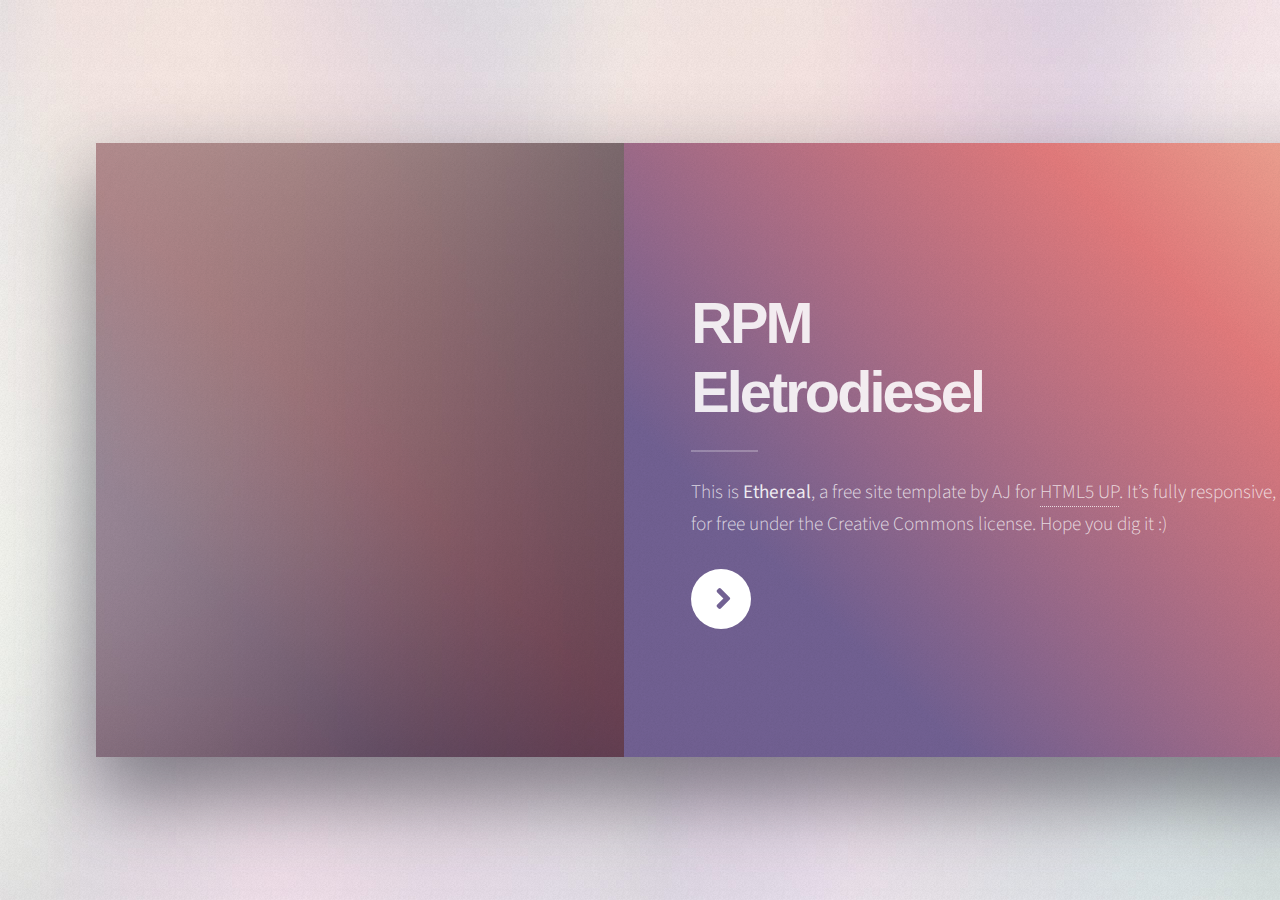
==== commit e88848b4: "Design inicial e mapa adicionados." ====
--- a/Ground Zero/index.html
+++ b/Ground Zero/index.html
@@ -22,22 +22,24 @@
 
 						<!-- Panel (Banner) -->
 							<section class="panel banner right">
-								<div class="content color0 span-3-75">
-									<h1 class="major">Hello, my name<br />
-									is Ethereal</h1>
+								<div class="content color0 span-5-75">
+									<h1 class="major">RPM <br />
+									Eletrodiesel</h1>
 									<p>This is <strong>Ethereal</strong>, a free site template by AJ for <a href="https://html5up.net">HTML5 UP</a>. It’s fully responsive, built on HTML5 and CSS3, and released entirely for free under the Creative Commons license. Hope you dig it :)</p>
 									<ul class="actions">
 										<li><a href="#first" class="button primary color1 circle icon solid fa-angle-right">Next</a></li>
 									</ul>
 								</div>
-								<div class="image filtered span-1-75" data-position="25% 25%">
+								<div class="image filtered span-2-75" data-position="25% 25%">
+									<!-- Aqui não sei bem o que vamos incluir, se será o logo ou a imagem de algo que a empresa trabalhe -->
 									<img src="images/pic01.jpg" alt="" />
 								</div>
 							</section>
 
-						<!-- Panel (Spotlight) -->
+						<!-- Panel (Spotlight) // Aqui temos o primeiro spotlight e podemos incluir realmente uma boa imagem montada para mostrar 
+						o que a empresa faz. -->
 							<section class="panel spotlight medium right" id="first">
-								<div class="content span-7">
+								<div class="content span-5">
 									<h2 class="major">Sed etiam aenean</h2>
 									<p>Mauris et ligula arcu. Proin dapibus convallis accumsan. Lorem maximus hendrerit orci, sit amet elementum massa hendrerit sed. Donec et ullamcorper ligula. Suspendisse amet potenti. Ut pretium libero eleifend euismod sed tristique. Quisque dictum magna risus, id ultricies justo sagittis vitae. Sed id odio tempor, porttitor elit amet, gravida hendrerit fringilla lorem ipsum dolor.</p>
 								</div>
@@ -46,7 +48,8 @@
 								</div>
 							</section>
 
-						<!-- Panel -->
+						<!-- Panel (O que a companhia faz. Aqui vamos tentar usar o mesmo preset já incluso no site para mostrar o que a companhia faz. 
+						É importante deixar eles todos conectados, mas se houver dificuldades podemos separar).-->
 							<section class="panel color1">
 								<div class="intro joined">
 									<h2 class="major">Amet lorem</h2>
@@ -64,7 +67,7 @@
 								</div>
 							</section>
 
-						<!-- Panel (Spotlight) -->
+						<!-- Panel (Spotlight) //  Esse panel inclui um spotlight em que vamos montar uma imagem boa para chamar a atenção. -->
 							<section class="panel spotlight large left">
 								<div class="content span-5">
 									<h2 class="major">Magna amet tempus</h2>
@@ -75,8 +78,8 @@
 								</div>
 							</section>
 
-						<!-- Panel -->
-							<section class="panel">
+						<!-- Panel com o primeiro set de imagens. (Vou comentar a section toda até decidirmos se vai ficar presente ou não). -->
+							<!-- <section class="panel">
 								<div class="intro color2">
 									<h2 class="major">Elit integer</h2>
 									<p>Sed vel nibh libero. Mauris et lorem pharetra massa lorem turpis congue pulvinar. Vivamus sed feugiat finibus. Duis amet bibendum amet sed. Duis mauris ex, dapibus sed ligula tempus volutpat magna etiam.</p>
@@ -96,317 +99,77 @@
 									</div>
 									<a href="images/gallery/fulls/09.jpg" class="image filtered span-2-5" data-position="right"><img src="images/gallery/thumbs/09.jpg" alt="" /></a>
 								</div>
-							</section>
-
-						<!-- Panel -->
-							<section class="panel color4-alt">
-								<div class="intro color4">
-									<h2 class="major">Contact</h2>
-									<p>Sed vel nibh libero. Mauris et lorem pharetra massa lorem turpis congue pulvinar. Vivamus sed feugiat finibus. Duis amet bibendum amet sed. Duis mauris ex, dapibus sed ligula tempus volutpat magna etiam.</p>
-								</div>
-								<div class="inner columns divided">
-									<div class="span-3-25">
-										<form method="post" action="#">
-											<div class="fields">
-												<div class="field half">
-													<label for="name">Name</label>
-													<input type="text" name="name" id="name" />
-												</div>
-												<div class="field half">
-													<label for="email">Email</label>
-													<input type="email" name="email" id="email" />
-												</div>
-												<div class="field">
-													<label for="message">Message</label>
-													<textarea name="message" id="message" rows="4"></textarea>
-												</div>
-											</div>
-											<ul class="actions">
-												<li><input type="submit" value="Send Message" class="button primary" /></li>
-											</ul>
-										</form>
-									</div>
-									<div class="span-1-5">
-										<ul class="contact-icons color1">
-											<li class="icon brands fa-twitter"><a href="#">@untitled-tld</a></li>
-											<li class="icon brands fa-facebook-f"><a href="#">facebook.com/untitled</a></li>
-											<li class="icon brands fa-snapchat-ghost"><a href="#">@untitled-tld</a></li>
-											<li class="icon brands fa-instagram"><a href="#">@untitled-tld</a></li>
-											<li class="icon brands fa-medium-m"><a href="#">medium.com/untitled</a></li>
-										</ul>
-									</div>
-								</div>
-							</section>
+							</section> -->
 
 						<!-- Panel -->
 							<section class="panel color2-alt">
 								<div class="intro color2">
-									<h2 class="major">Elements</h2>
-									<p>Sed vel nibh libero. Mauris et lorem pharetra massa lorem turpis congue pulvinar. Vivamus sed feugiat finibus. Duis amet bibendum amet sed. Duis mauris ex, dapibus sed ligula tempus volutpat magna etiam. </p>
+									<h2 class="major">Nosso endereço:</h2>
+									<p>Inserir aqui o endereço, contatos e telefone mais tarde.</p>
 								</div>
-								<div class="inner columns aligned">
-									<div class="span-2-75">
+								<!-- Há uma linhazinha na parte de baixo que está incomodando. Talvez precise-se alterar isso mais tarde. -->
+								<div class="span-5-10">
+									<iframe width="924" height="555" src="https://maps.google.com/maps?width=908&amp;height=555&amp;hl=en&amp;q=R.%20Alfredo%20dos%20Santos%2C%2072%20-%20Vila%20Leopoldina%2C%20Sorocaba%20-%20SP%2C%2018070-305%2C%20Brasil+(RPM%20Eletrodiesel)&amp;ie=UTF8&amp;t=&amp;z=16&amp;iwloc=B&amp;output=embed"></iframe>
+								</div>
+									
+							</section>
 
-										<h3 class="major">Text</h3>
-										<p>This is <b>bold</b> and this is <strong>strong</strong>. This is <i>italic</i> and this is <em>emphasized</em>.
-										This is <sup>superscript</sup> text and this is <sub>subscript</sub> text.
-										This is <u>underlined</u> and this is code: <code>for (;;) { ... }</code>. Finally, <a href="#">this is a link</a>.</p>
-
-										<h1>Heading Level 1</h1>
-										<h2>Heading Level 2</h2>
-										<h3>Heading Level 3</h3>
-										<h4>Heading Level 4</h4>
-										<h5>Heading Level 5</h5>
-										<h6>Heading Level 6</h6>
-
-									</div>
-									<div class="span-3">
-
-										<h4>Blockquote</h4>
-										<blockquote>Lorem ipsum dolor sit amet. Felis sagittis eget tempus euismod. Vestibulum ante ipsum primis in vestibulum. Blandit adipiscing eu iaculis volutpat ac adipiscing volutpat ac adipiscing faucibus.</blockquote>
-
-										<h4>Preformatted</h4>
-										<pre><code>i = 0;
-
-while (!deck.isInOrder()) {
-    print 'Iteration ' + (i++);
-    deck.shuffle();
-}
-
-print 'It took ' + i + ' iterations to sort the deck.';</code></pre>
-
-									</div>
-									<div class="span-1-25">
-
-										<h3 class="major">Lists</h3>
-
-										<h4>Unordered</h4>
-										<ul>
-											<li>Lorem ipsum dolor sit.</li>
-											<li>Dolor pulvinar etiam.</li>
-											<li>Etiam vel felis viverra.</li>
-										</ul>
-
-										<h4>Alternate</h4>
-										<ul class="alt">
-											<li>Lorem ipsum dolor sit.</li>
-											<li>Dolor pulvinar etiam.</li>
-											<li>Etiam vel felis viverra.</li>
-											<li>Felis enim feugiat.</li>
-										</ul>
-
-									</div>
-									<div class="span-1-5">
-
-										<h4>Ordered</h4>
-										<ol>
-											<li>Lorem ipsum dolor sit.</li>
-											<li>Dolor pulvinar etiam.</li>
-											<li>Etiam vel felis viverra.</li>
-											<li>Felis enim feugiat.</li>
-											<li>Etiam vel felis lorem.</li>
-										</ol>
-
-										<h4>Actions</h4>
-										<ul class="actions">
-											<li><a href="#" class="button primary color2">Default</a></li>
-											<li><a href="#" class="button">Default</a></li>
-										</ul>
-										<ul class="actions stacked">
-											<li><a href="#" class="button primary color2">Default</a></li>
-											<li><a href="#" class="button">Default</a></li>
-										</ul>
-
-									</div>
-									<div class="span-1-25">
-
-										<h4>Icons</h4>
-										<ul class="icons">
-											<li><a href="#" class="icon brands fa-twitter"><span class="label">Twitter</span></a></li>
-											<li><a href="#" class="icon brands fa-facebook-f"><span class="label">Facebook</span></a></li>
-											<li><a href="#" class="icon brands fa-instagram"><span class="label">Instagram</span></a></li>
-											<li><a href="#" class="icon brands fa-github"><span class="label">GitHub</span></a></li>
-											<li><a href="#" class="icon brands fa-medium-m"><span class="label">Medium</span></a></li>
-										</ul>
-
-										<h4>Contact Icons</h4>
-										<ul class="contact-icons color2">
-											<li class="icon brands fa-twitter"><a href="#">Twitter</a></li>
-											<li class="icon brands fa-facebook-f"><a href="#">Facebook</a></li>
-											<li class="icon brands fa-instagram"><a href="#">Instagram</a></li>
-											<li class="icon brands fa-github"><a href="#">GitHub</a></li>
-											<li class="icon brands fa-medium-m"><a href="#">Medium</a></li>
-										</ul>
-
-									</div>
-									<div class="span-3">
-										<h3 class="major">Table</h3>
-										<h4>Default</h4>
-										<div class="table-wrapper">
-											<table>
-												<thead>
-													<tr>
-														<th>Name</th>
-														<th>Description</th>
-														<th>Price</th>
-													</tr>
-												</thead>
-												<tbody>
-													<tr>
-														<td>Item One</td>
-														<td>Ante turpis integer aliquet porttitor.</td>
-														<td>29.99</td>
-													</tr>
-													<tr>
-														<td>Item Two</td>
-														<td>Vis ac commodo adipiscing arcu aliquet.</td>
-														<td>19.99</td>
-													</tr>
-													<tr>
-														<td>Item Three</td>
-														<td> Morbi faucibus arcu accumsan lorem.</td>
-														<td>29.99</td>
-													</tr>
-													<tr>
-														<td>Item Four</td>
-														<td>Vitae integer tempus condimentum.</td>
-														<td>19.99</td>
-													</tr>
-												</tbody>
-												<tfoot>
-													<tr>
-														<td colspan="2"></td>
-														<td>100.00</td>
-													</tr>
-												</tfoot>
-											</table>
-										</div>
-									</div>
-									<div class="span-3">
-										<h4>Alternate</h4>
-										<div class="table-wrapper">
-											<table class="alt">
-												<thead>
-													<tr>
-														<th>Name</th>
-														<th>Description</th>
-														<th>Price</th>
-													</tr>
-												</thead>
-												<tbody>
-													<tr>
-														<td>Item One</td>
-														<td>Ante turpis integer aliquet porttitor.</td>
-														<td>29.99</td>
-													</tr>
-													<tr>
-														<td>Item Two</td>
-														<td>Vis ac commodo adipiscing arcu aliquet.</td>
-														<td>19.99</td>
-													</tr>
-													<tr>
-														<td>Item Three</td>
-														<td> Morbi faucibus arcu accumsan lorem.</td>
-														<td>29.99</td>
-													</tr>
-													<tr>
-														<td>Item Four</td>
-														<td>Vitae integer tempus condimentum.</td>
-														<td>19.99</td>
-													</tr>
-													<tr>
-														<td>Item Five</td>
-														<td>Ante turpis integer aliquet porttitor.</td>
-														<td>29.99</td>
-													</tr>
-												</tbody>
-												<tfoot>
-													<tr>
-														<td colspan="2"></td>
-														<td>100.00</td>
-													</tr>
-												</tfoot>
-											</table>
-										</div>
-									</div>
-									<div class="span-2-25">
-										<h3 class="major">Buttons</h3>
-										<ul class="actions">
-											<li><a href="#" class="button primary color2">Primary</a></li>
-											<li><a href="#" class="button">Default</a></li>
-										</ul>
-										<ul class="actions">
-											<li><a href="#" class="button">Default</a></li>
-											<li><a href="#" class="button large">Large</a></li>
-											<li><a href="#" class="button small">Small</a></li>
-										</ul>
-										<ul class="actions">
-											<li><a href="#" class="button primary color2 icon solid fa-cog">Icon</a></li>
-											<li><a href="#" class="button icon fa-gem">Icon</a></li>
-										</ul>
-										<ul class="actions">
-											<li><span class="button primary color2 disabled">Disabled</span></li>
-											<li><span class="button disabled">Disabled</span></li>
-										</ul>
-										<ul class="actions">
-											<li><a href="#" class="button primary color2 circle icon solid fa-cog">Icon</a></li>
-											<li><a href="#" class="button circle icon fa-gem">Icon</a></li>
-										</ul>
-									</div>
-									<div class="span-4-5">
-										<h3 class="major">Form</h3>
+							<!-- Panel de contato (Deve permanecer) -->
+							<section class="panel color4-alt">
+								<div class="intro color4">
+									<h2 class="major">Entre em contato conosco!</h2>
+									<p>Sed vel nibh libero. Mauris et lorem pharetra massa lorem turpis congue pulvinar. Vivamus sed feugiat finibus. Duis amet bibendum amet sed. Duis mauris ex, dapibus sed ligula tempus volutpat magna etiam.</p>
+								</div>
+								<!-- Deixei a parte abaixo como comentários porque dizia respeito ao original. Como o exemplo do fim do site parecia melhor, substituí. --> 
+								<div class="inner columns divided">
+									<div class="span-5-25">
 										<form method="post" action="#">
 											<div class="fields">
 												<div class="field third">
-													<label for="demo-name">Name</label>
-													<input type="text" name="demo-name" id="demo-name" value="" placeholder="Jane Doe" />
+													<label for="demo-name">Nome</label>
+													<input type="text" name="demo-name" id="demo-name" value="" placeholder="Insira o seu nome:" />
 												</div>
 												<div class="field third">
-													<label for="demo-email">Email</label>
-													<input type="email" name="demo-email" id="demo-email" value="" placeholder="jane@untitled.tld" />
+													<label for="demo-email">E-mail</label>
+													<input type="email" name="demo-email" id="demo-email" value="" placeholder="Insira o seu email:" />
 												</div>
 												<div class="field third">
-													<label for="demo-category">Category</label>
+													<label for="demo-category">Escolha a categoria da sua pergunta:</label>
 													<div class="select-wrapper">
 														<select name="demo-category" id="demo-category">
-															<option value="">-</option>
-															<option value="1">Manufacturing</option>
-															<option value="1">Shipping</option>
-															<option value="1">Administration</option>
-															<option value="1">Human Resources</option>
+															<option value="">Selecione...</option>
+															<option value="1">Orçamentos</option>
+															<option value="1">Informações Gerais</option>
+															<option value="1">Recursos Humanos</option>
 														</select>
 													</div>
 												</div>
-												<div class="field quarter">
-													<input type="radio" id="demo-priority-low" name="demo-priority" class="color2" checked />
-													<label for="demo-priority-low">Low Priority</label>
+												<div class="field third">
+													<input type="radio" id="demo-priority-high" name="demo-priority" class="color2" />
+													<label for="demo-priority-high">Alta prioridade</label>
 												</div>
-												<div class="field quarter">
-													<input type="radio" id="demo-priority-high" name="demo-priority" class="color2" />
-													<label for="demo-priority-high">High Priority</label>
+												<div class="field third">
+													<input type="checkbox" id="demo-copy" name="demo-copy" class="color2" />
+													<label for="demo-copy">Me envie um e-mail com uma cópia da mensagem</label>
 												</div>
-												<div class="field quarter">
-													<input type="checkbox" id="demo-copy" name="demo-copy" class="color2" />
-													<label for="demo-copy">Email a copy</label>
-												</div>
-												<div class="field quarter">
-													<input type="checkbox" id="demo-human" name="demo-human" class="color2" checked />
-													<label for="demo-human">Not a robot</label>
+												<div class="field third">
+													<input type="checkbox" id="demo-human" name="demo-human" class="color2" unchecked />
+													<label for="demo-human">Não sou um robô</label>
 												</div>
 												<div class="field">
-													<label for="demo-message">Message</label>
-													<textarea name="demo-message" id="demo-message" placeholder="Enter your message" rows="2"></textarea>
+													<label for="demo-message">Mensagem</label>
+													<textarea name="demo-message" id="demo-message" placeholder="Digite sua mensagem:" rows="2"></textarea>
 												</div>
 											</div>
 											<ul class="actions">
-												<li><input type="submit" value="Send Message" class="primary color2" /></li>
-												<li><input type="reset" value="Reset" /></li>
+												<li><input type="submit" value="Enviar mensagem" class="button primary" /></li>
 											</ul>
 										</form>
 									</div>
 								</div>
 							</section>
 
+							
 						<!-- Copyright -->
 							<div class="copyright">&copy; Untitled. Design: <a href="https://html5up.net">HTML5 UP</a>.</div>
 
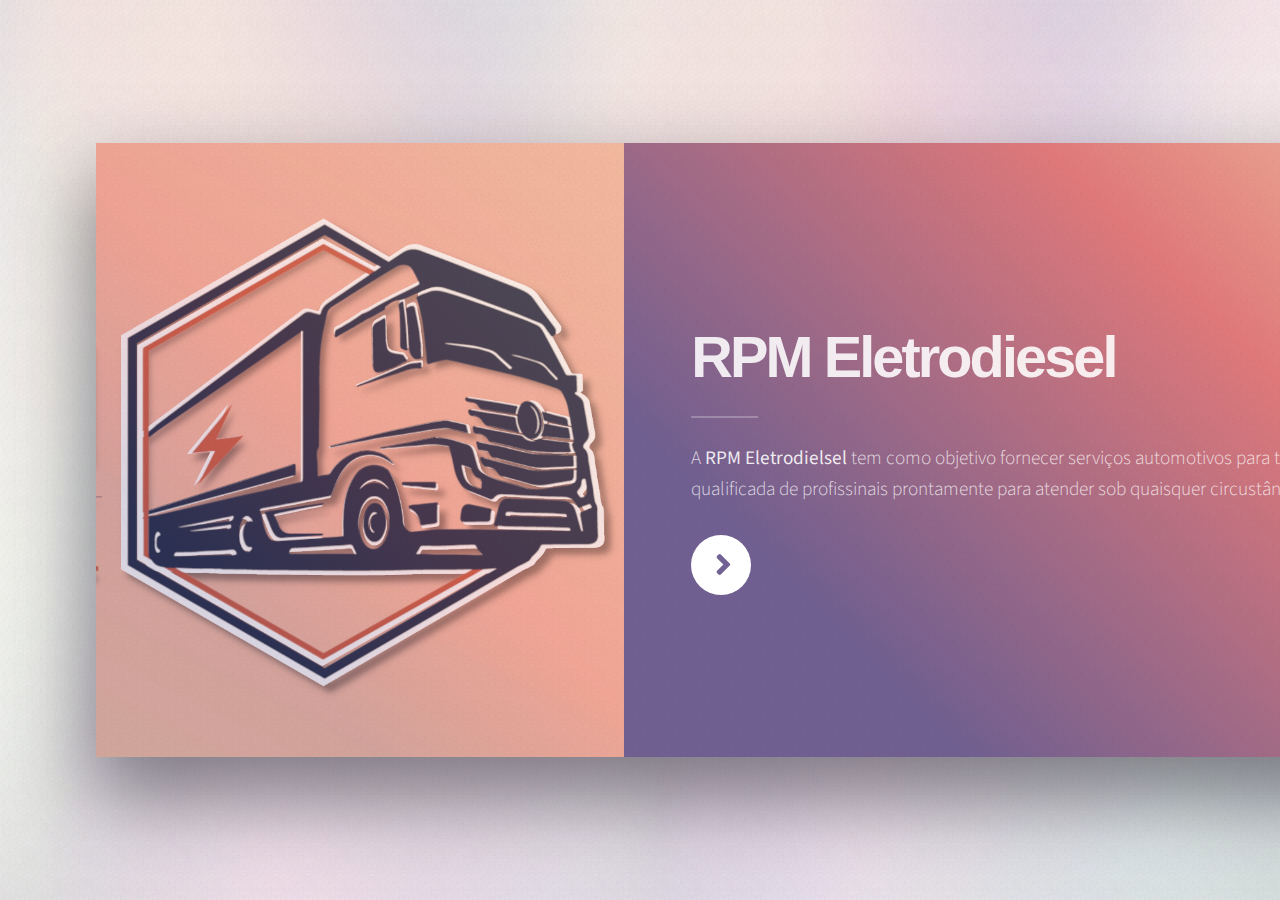
==== commit 93d9e8b4: "Add files via upload" ====
--- a/Ground Zero/index.html
+++ b/Ground Zero/index.html
@@ -6,14 +6,16 @@
 -->
 <html>
 	<head>
-		<title>Ethereal by HTML5 UP</title>
+		<title>Serviços Automotivos</title>
+		<link rel="shortcut icon" href="images\mec.png" >
 		<meta charset="utf-8" />
 		<meta name="viewport" content="width=device-width, initial-scale=1, user-scalable=no" />
 		<link rel="stylesheet" href="assets/css/main.css" />
 		<noscript><link rel="stylesheet" href="assets/css/noscript.css" /></noscript>
+		<script src='https://www.google.com/recaptcha/api.js?hl=pt-BR'></script>
+		<script src="assets/js/form.js"></script>
 	</head>
 	<body class="is-preload">
-
 		<!-- Page Wrapper -->
 			<div id="page-wrapper">
 
@@ -23,21 +25,21 @@
 						<!-- Panel (Banner) -->
 							<section class="panel banner right">
 								<div class="content color0 span-5-75">
-									<h1 class="major">RPM <br />
-									Eletrodiesel</h1>
-									<p>This is <strong>Ethereal</strong>, a free site template by AJ for <a href="https://html5up.net">HTML5 UP</a>. It’s fully responsive, built on HTML5 and CSS3, and released entirely for free under the Creative Commons license. Hope you dig it :)</p>
+									<h1 class="major">RPM Eletrodiesel</h1>
+									<p>A <strong>RPM Eletrodielsel</strong> tem como objetivo fornecer serviços automotivos para toda a população. Possuindo uma equipe qualificada de profissinais prontamente para atender sob quaisquer circustância.</p>
 									<ul class="actions">
-										<li><a href="#first" class="button primary color1 circle icon solid fa-angle-right">Next</a></li>
+										<li><a href="#Princípios" class="button primary color1 circle icon solid fa-angle-right">Next</a></li>
 									</ul>
 								</div>
 								<div class="image filtered span-2-75" data-position="25% 25%">
 									<!-- Aqui não sei bem o que vamos incluir, se será o logo ou a imagem de algo que a empresa trabalhe -->
 									<img src="images/pic01.jpg" alt="" />
+									<img src="images\logo\logocor.png" alt="some text">
 								</div>
 							</section>
 
 						<!-- Panel (Spotlight) // Aqui temos o primeiro spotlight e podemos incluir realmente uma boa imagem montada para mostrar 
-						o que a empresa faz. -->
+						o que a empresa faz. 
 							<section class="panel spotlight medium right" id="first">
 								<div class="content span-5">
 									<h2 class="major">Sed etiam aenean</h2>
@@ -46,70 +48,78 @@
 								<div class="image filtered tinted" data-position="top left">
 									<img src="images/pic02.jpg" alt="" />
 								</div>
-							</section>
+							</section>-->
 
 						<!-- Panel (O que a companhia faz. Aqui vamos tentar usar o mesmo preset já incluso no site para mostrar o que a companhia faz. 
 						É importante deixar eles todos conectados, mas se houver dificuldades podemos separar).-->
-							<section class="panel color1">
+							<section class="panel color1" id="Princípios">
 								<div class="intro joined">
-									<h2 class="major">Amet lorem</h2>
-									<p>Sed vel nibh libero. Mauris et lorem pharetra massa lorem turpis congue pulvinar. Vivamus sed feugiat finibus. Duis amet bibendum amet sed. Duis mauris ex, dapibus sed ligula tempus volutpat magna etiam.</p>
+									<h2 class="major">Nossos Princípios</h2>
+									<p>Valorizando sempre a necessidade de nosso cliente, nossos princípios vão alem de serviços em seu veículo, prezando desde a comunicação com o cliente até a entrega do serviço, realizando de maneira íntegra e profissional.</p>
 								</div>
 								<div class="inner">
 									<ul class="grid-icons three connected">
-										<li><span class="icon fa-gem"><span class="label">Lorem</span></span></li>
-										<li><span class="icon solid fa-camera-retro"><span class="label">Ipsum</span></span></li>
-										<li><span class="icon solid fa-cog"><span class="label">Dolor</span></span></li>
-										<li><span class="icon solid fa-paper-plane"><span class="label">Sit</span></span></li>
-										<li><span class="icon solid fa-chart-bar"><span class="label">Amet</span></span></li>
-										<li><span class="icon solid fa-code"><span class="label">Nullam</span></span></li>
+									<li><span class="icon solid fa-user-cog"><span class="label">Sit</span></span></li>
+										<li><span class="icon solid fa-car"><span class="label">Lorem</span></span></li>
+										<li><span class="icon solid fa-truck"><span class="label">Dolor</span></span></li>
+														
+										
+										<li><span class="icon solid fa-gem"><span class="label">Amet</span></span></li>
+										<li><span class="icon solid fa-calendar-check"><span class="label">Nullam</span></span></li>
+										<li><span class="icon solid fa-wrench"><span class="label">Ipsum</span></span></li>	
 									</ul>
 								</div>
 							</section>
 
-						<!-- Panel (Spotlight) //  Esse panel inclui um spotlight em que vamos montar uma imagem boa para chamar a atenção. -->
+						<!-- Panel (Spotlight) //  Esse panel inclui um spotlight em que vamos montar uma imagem boa para chamar a atenção. 
 							<section class="panel spotlight large left">
 								<div class="content span-5">
-									<h2 class="major">Magna amet tempus</h2>
+									<h2 class="major">Serviços</h2>
 									<p>Mauris a cursus velit. Nunc lacinia sollicitudin egestas bibendum, magna dui bibendum ex, sagittis commodo enim risus sed magna nulla. Vestibulum ut consequat velit. Curabitur vitae libero lorem. Quisque iaculis porttitor blandit. Nullam quis sagittis maximus. Sed vel nibh libero. Mauris et lorem pharetra massa lorem turpis congue pulvinar.</p>
 								</div>
 								<div class="image filtered tinted" data-position="top right">
 									<img src="images/pic03.jpg" alt="" />
 								</div>
-							</section>
+							</section>-->
 
 						<!-- Panel com o primeiro set de imagens. (Vou comentar a section toda até decidirmos se vai ficar presente ou não). -->
-							<!-- <section class="panel">
+							<section class="panel">
 								<div class="intro color2">
-									<h2 class="major">Elit integer</h2>
-									<p>Sed vel nibh libero. Mauris et lorem pharetra massa lorem turpis congue pulvinar. Vivamus sed feugiat finibus. Duis amet bibendum amet sed. Duis mauris ex, dapibus sed ligula tempus volutpat magna etiam.</p>
+									<h2 class="major">Serviços</h2>
+									<p>A RPM Eletrodielsel oferece todos os serviços automotivos fundamentais para o funcionamento do seu veículo. Contando com equipamentos de alta tecnologia para entregarmos a melhor qualidade possível.</p>
+									<p> Para saber mais sobre nossos serviços, clique nas imagens ao lado</p>
 								</div>
+								
 								<div class="gallery">
 									<div class="group span-3">
-										<a href="images/gallery/fulls/01.jpg" class="image filtered span-3" data-position="bottom"><img src="images/gallery/thumbs/01.jpg" alt="" /></a>
-										<a href="images/gallery/fulls/02.jpg" class="image filtered span-1-5" data-position="center"><img src="images/gallery/thumbs/02.jpg" alt="" /></a>
-										<a href="images/gallery/fulls/03.jpg" class="image filtered span-1-5" data-position="bottom"><img src="images/gallery/thumbs/03.jpg" alt="" /></a>
+										<a href="images/services/balanceamento.jpg" class="image filtered span-3" data-position="bottom"><img src="images/services/balanceamento.jpg" alt="" data-text="Teste" /></a>
+										<a href="images/services/caminhaopneu.jpg" class="image filtered span-1-5" data-position="center"><img src="images/services/caminhaopneu.jpg" alt="" /></a>
+										<a href="images/services/trocadeoleo.png" class="image filtered span-1-5" data-position="bottom"><img src="images/services/trocadeoleo.png" alt="" /></a>
 									</div>
-									<a href="images/gallery/fulls/04.jpg" class="image filtered span-2-5" data-position="top"><img src="images/gallery/thumbs/04.jpg" alt="" /></a>
+									<a href="images/services/alinhamento.jpg" class="image filtered span-2-5" data-position="top"><img src="images/services/alinhamento.jpg" alt="" /></a>
 									<div class="group span-4-5">
-										<a href="images/gallery/fulls/05.jpg" class="image filtered span-3" data-position="top"><img src="images/gallery/thumbs/05.jpg" alt="" /></a>
-										<a href="images/gallery/fulls/06.jpg" class="image filtered span-1-5" data-position="center"><img src="images/gallery/thumbs/06.jpg" alt="" /></a>
-										<a href="images/gallery/fulls/07.jpg" class="image filtered span-1-5" data-position="bottom"><img src="images/gallery/thumbs/07.jpg" alt="" /></a>
-										<a href="images/gallery/fulls/08.jpg" class="image filtered span-3" data-position="top"><img src="images/gallery/thumbs/08.jpg" alt="" /></a>
+										<a href="images/services/caminhaomecanico.jpg" class="image filtered span-3" data-position="top"><img src="images/services/caminhaomecanico.jpg" alt="" /></a>
+										<a href="images/services/turbos.jpg" class="image filtered span-1-5" data-position="center"><img src="images/services/turbos.jpg" alt="" /></a>
+										<a href="images/services/consertoderodas.jpg" class="image filtered span-1-5" data-position="bottom"><img src="images/services/consertoderodas.jpg" alt="" /></a>
+										<a href="images/services/assistencia.jpg" class="image filtered span-3" data-position="top"><img src="images/services/assistencia.jpg" alt="" /></a>
 									</div>
-									<a href="images/gallery/fulls/09.jpg" class="image filtered span-2-5" data-position="right"><img src="images/gallery/thumbs/09.jpg" alt="" /></a>
+									<!--<a href="images/gallery/fulls/09.jpg" class="image filtered span-2-5" data-position="right"><img src="images/gallery/thumbs/09.jpg" alt="" /></a>-->
 								</div>
-							</section> -->
+							</section> 
 
 						<!-- Panel -->
 							<section class="panel color2-alt">
 								<div class="intro color2">
-									<h2 class="major">Nosso endereço:</h2>
-									<p>Inserir aqui o endereço, contatos e telefone mais tarde.</p>
+									<h2 class="major">Nossa Localização:</h2>
+									<li>Rua Alfredo dos Santos, Nº 72 - Vila Leopoldina</li>
+									<br>
+									<li>(15) 3388-8858</li> 
+									<br>
+									<li>Funcionamento das: 08 até às 18.</li> 
 								</div>
 								<!-- Há uma linhazinha na parte de baixo que está incomodando. Talvez precise-se alterar isso mais tarde. -->
-								<div class="span-5-10">
-									<iframe width="924" height="555" src="https://maps.google.com/maps?width=908&amp;height=555&amp;hl=en&amp;q=R.%20Alfredo%20dos%20Santos%2C%2072%20-%20Vila%20Leopoldina%2C%20Sorocaba%20-%20SP%2C%2018070-305%2C%20Brasil+(RPM%20Eletrodiesel)&amp;ie=UTF8&amp;t=&amp;z=16&amp;iwloc=B&amp;output=embed"></iframe>
+								<div class="span-5-10" style="overflow: hidden; height: 100%;">
+									<iframe width="924" height="555" style="height: 100%" src="https://maps.google.com/maps?width=908&amp;height=555&amp;hl=en&amp;q=R.%20Alfredo%20dos%20Santos%2C%2072%20-%20Vila%20Leopoldina%2C%20Sorocaba%20-%20SP%2C%2018070-305%2C%20Brasil+(RPM%20Eletrodiesel)&amp;ie=UTF8&amp;t=&amp;z=16&amp;iwloc=B&amp;output=embed"></iframe>
 								</div>
 									
 							</section>
@@ -118,7 +128,7 @@
 							<section class="panel color4-alt">
 								<div class="intro color4">
 									<h2 class="major">Entre em contato conosco!</h2>
-									<p>Sed vel nibh libero. Mauris et lorem pharetra massa lorem turpis congue pulvinar. Vivamus sed feugiat finibus. Duis amet bibendum amet sed. Duis mauris ex, dapibus sed ligula tempus volutpat magna etiam.</p>
+									<p>Preencha o portfólio ao lado para nos enviar suas duvidas, sugestões ou uma solicitação de orçamento. Em breve retornaremos uma resposta pelo E-mail preenchido.</p>
 								</div>
 								<!-- Deixei a parte abaixo como comentários porque dizia respeito ao original. Como o exemplo do fim do site parecia melhor, substituí. --> 
 								<div class="inner columns divided">
@@ -134,13 +144,14 @@
 													<input type="email" name="demo-email" id="demo-email" value="" placeholder="Insira o seu email:" />
 												</div>
 												<div class="field third">
-													<label for="demo-category">Escolha a categoria da sua pergunta:</label>
+													<label for="demo-category" >Escolha a categoria da sua pergunta:</label>
 													<div class="select-wrapper">
-														<select name="demo-category" id="demo-category">
-															<option value="">Selecione...</option>
+														<select name="demo-category" id="demo-category" >
+															<option value="" disabled selected>Selecione...</option>
 															<option value="1">Orçamentos</option>
-															<option value="1">Informações Gerais</option>
-															<option value="1">Recursos Humanos</option>
+															<option value="2">Informações Gerais</option>
+															<option value="3">Recursos Humanos</option>
+															<option value="4">Outros</option>
 														</select>
 													</div>
 												</div>
@@ -153,8 +164,9 @@
 													<label for="demo-copy">Me envie um e-mail com uma cópia da mensagem</label>
 												</div>
 												<div class="field third">
+												<div class="g-recaptcha" data-sitekey="6LdRmr0UAAAAABkHE14V0xVUYq72pmOm9R66hrfU"></div>
 													<input type="checkbox" id="demo-human" name="demo-human" class="color2" unchecked />
-													<label for="demo-human">Não sou um robô</label>
+												
 												</div>
 												<div class="field">
 													<label for="demo-message">Mensagem</label>
@@ -162,14 +174,12 @@
 												</div>
 											</div>
 											<ul class="actions">
-												<li><input type="submit" value="Enviar mensagem" class="button primary" /></li>
+												<li><input type="submit" value="Enviar mensagem" class="js-open btn-open is-active" /></li>
 											</ul>
 										</form>
 									</div>
 								</div>
 							</section>
-
-							
 						<!-- Copyright -->
 							<div class="copyright">&copy; Untitled. Design: <a href="https://html5up.net">HTML5 UP</a>.</div>
 
@@ -178,10 +188,12 @@
 			</div>
 
 		<!-- Scripts -->
+		<script src="https://www.google.com/recaptcha/api.js?onload=onloadCallback&render=explicit"
+    async defer>
+</script>
 			<script src="assets/js/jquery.min.js"></script>
 			<script src="assets/js/browser.min.js"></script>
 			<script src="assets/js/breakpoints.min.js"></script>
 			<script src="assets/js/main.js"></script>
-
 	</body>
 </html>--- a/Ground Zero/assets/css/main.css
+++ b/Ground Zero/assets/css/main.css
@@ -1,10 +1,10 @@
 @import url(fontawesome-all.min.css);
 @import url("https://fonts.googleapis.com/css?family=Source+Sans+Pro:300,400,300i,400i");
 
-/*
-	Ethereal by HTML5 UP
-	html5up.net | @ajlkn
-	Free for personal and commercial use under the CCA 3.0 license (html5up.net/license)
+/*
+	Ethereal by HTML5 UP
+	html5up.net | @ajlkn
+	Free for personal and commercial use under the CCA 3.0 license (html5up.net/license)
 */
 
 html, body, div, span, applet, object,
@@ -889,6 +889,7 @@
 			height: 100%;
 			opacity: 1;
 			z-index: 1;
+
 		}
 
 		.image.filtered.tinted:after {
@@ -897,6 +898,7 @@
 		}
 
 		.image[data-position] img {
+
 			-moz-object-fit: cover;
 			-webkit-object-fit: cover;
 			-ms-object-fit: cover;
@@ -907,6 +909,7 @@
 			left: 0;
 			width: 100%;
 			height: 100%;
+
 		}
 
 		.image[data-position="top left"] img {
@@ -1478,6 +1481,9 @@
 			}
 
 /* Button */
+
+
+
 
 	input[type="submit"],
 	input[type="reset"],
@@ -1509,6 +1515,8 @@
 		text-align: center;
 		text-decoration: none;
 		text-transform: uppercase;
+		cursor: pointer;
+  		transition: background .4s ease, color .4s ease;
 		white-space: nowrap;
 	}
 
@@ -3686,4 +3694,5 @@
 				transform: none;
 			}
 
-	}+	}
+
